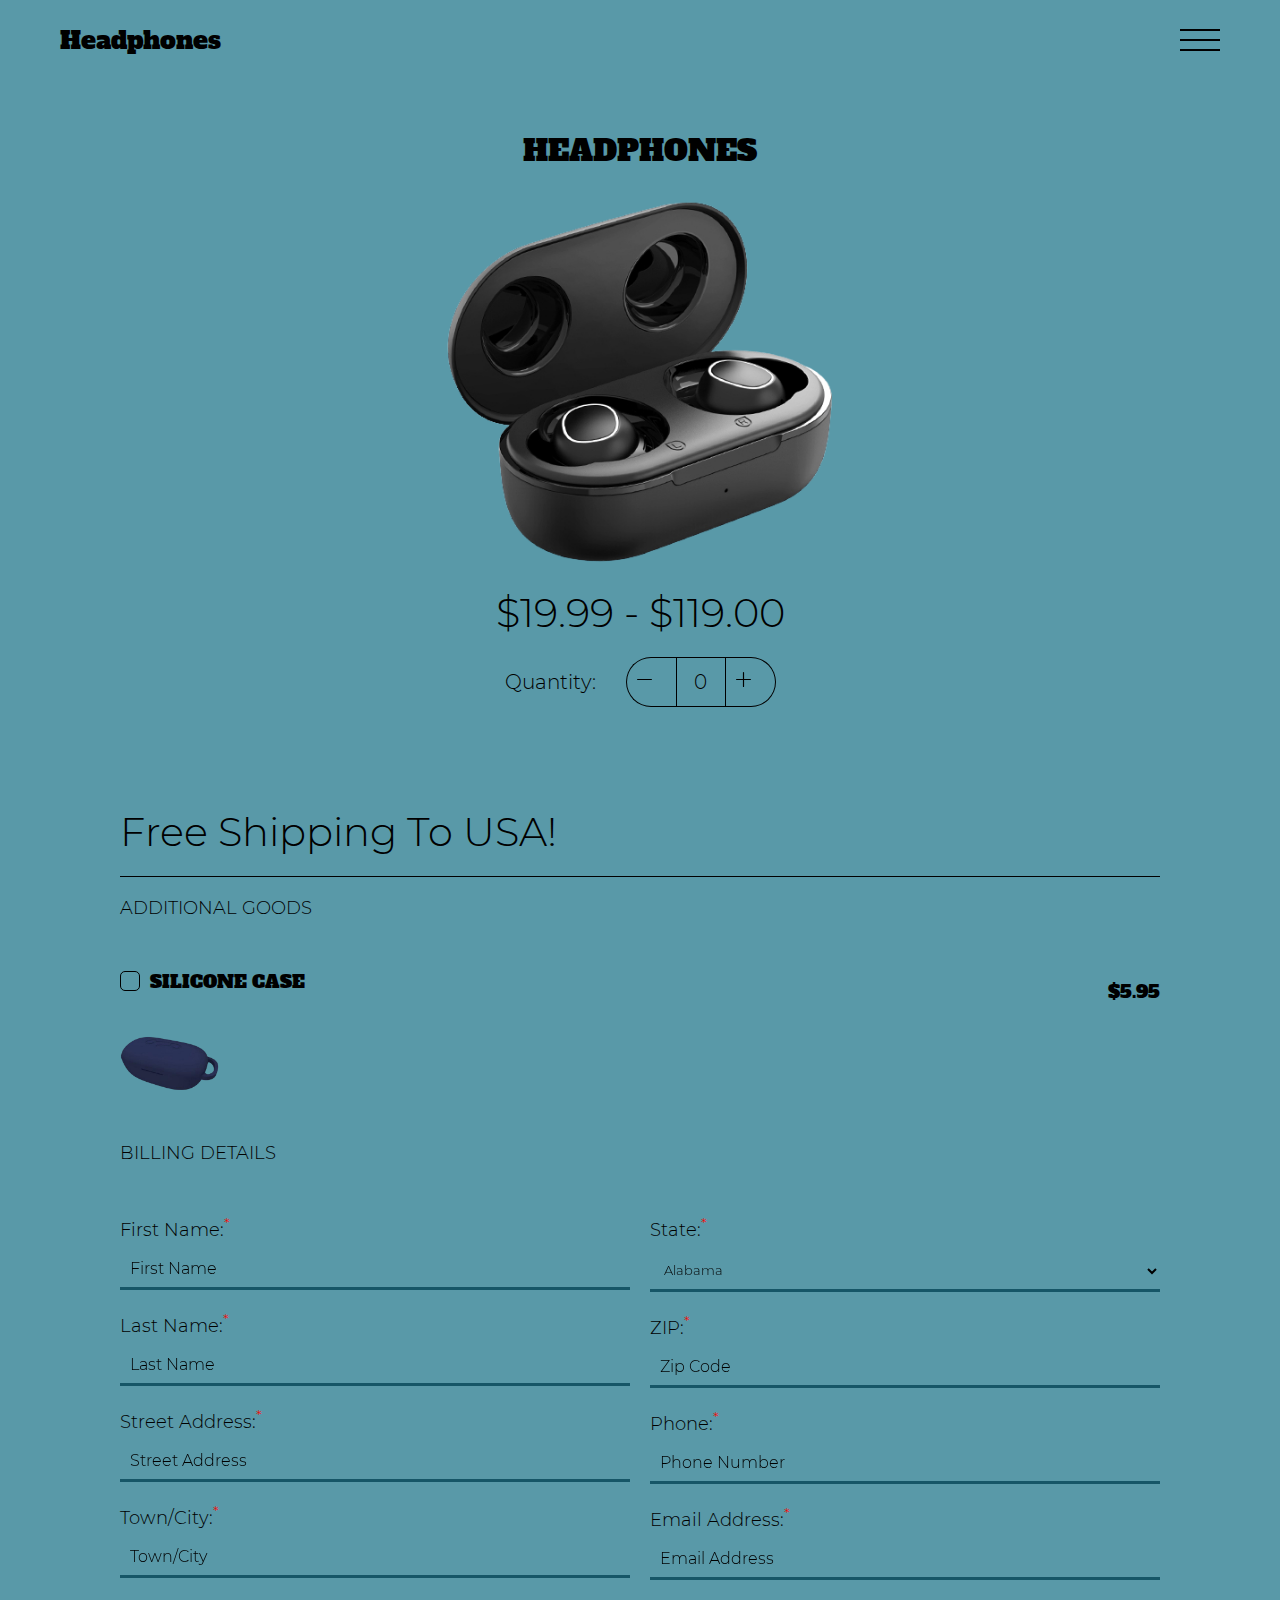
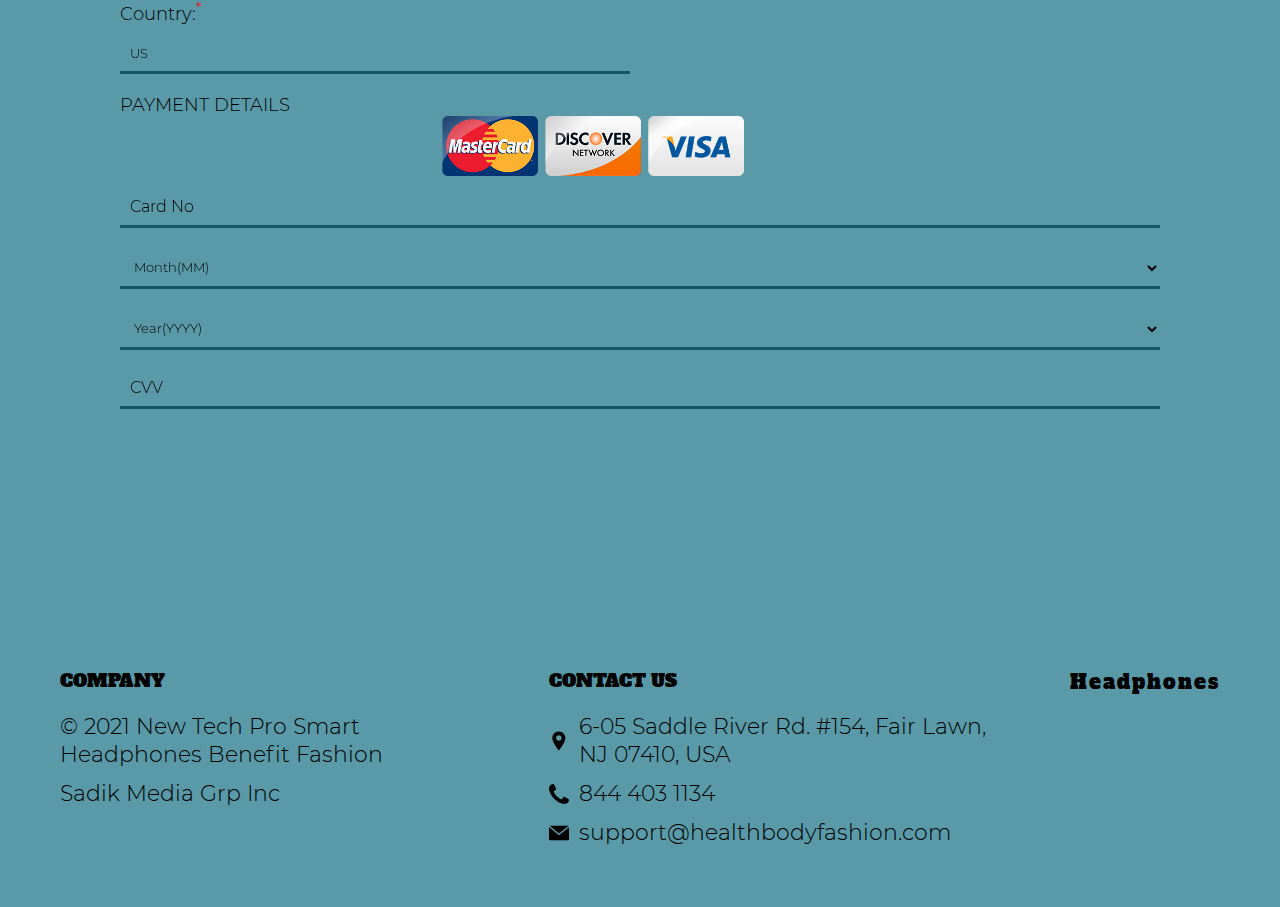
==== buy.html @ 5566f864 "+" ====
<!DOCTYPE html>
<html lang="en">
  <head>
    <meta charset="UTF-8" />
    <meta http-equiv="X-UA-Compatible" content="IE=edge" />
    <meta name="viewport" content="width=device-width, initial-scale=1.0" />
    <link rel="stylesheet" href="./css/style.css" />
    <title>Headphones</title>
  </head>

  <body>
    <div class="popup__overlay js_popup__overlay">
      <div class="popup">
        <div class="popup-content js_popup-content" data-id="terms">
          <div class="popup-content__top">
            <h1 class="sub-title">Terms & Conditions</h1>
            <button
              class="popup-content__btn js_popup-content-btn"
              data-btn="terms"
            >
              <span></span>
            </button>
          </div>
          <p class="text mb-0">
            <span class="bold">Shipping Prices</span>
          </p>
          <p class="text terms__text-sm-mb">
            <span class="bold">Silicone case</span>
            - $5.95
          </p>
          <p class="text mb-0">
            <span class="bold">Product Prices</span>
          </p>
          <p class="text mb-0">
            <span class="bold">1x New Headphones Fashion</span> - $19.99
      
          </p>
          <p class="text mb-0">
            <span class="bold">2x New Headphones Fashion</span> - $24.99
      
          </p>
          <p class="text mb-0">
            <span class="bold">3x New Headphones Fashion</span> - $35.32
      
          </p>
          <p class="text mb-0">
            <span class="bold">4x New Headphones Fashion</span> - $39.99
      
          </p>
          <p class="text mb-0">
            <span class="bold">5x New Headphones Fashion</span> - $43.98
      
          </p>
          <p class="text mb-0">
            <span class="bold">6x New Headphones Fashion</span> - $49.95
      
          </p>
          <p class="text mb-0">
            <span class="bold">7x New Headphones Fashion</span> - $69.99
      
          </p>
          <p class="text mb-0">
            <span class="bold">8x New Headphones Fashion</span> - $79.99
      
          </p>
          <p class="text mb-0">
            <span class="bold">9x New Headphones Fashion</span> - $84.41
      
          </p>
          <p class="text mb-0">
            <span class="bold">10x New Headphones Fashion</span> - $89.99
      
          </p>
          <p class="text mb-0">
            <span class="bold">11x New Headphones Fashion</span> - $109.00
        
          </p>
          <p class="text terms__text-sm-mb">
            <span class="bold">12x New Headphones Fashion</span> - $119.00
        
          </p>

          <p class="text terms__text--mb">
            You will see a charge from newtechprosmartwatchfa on your bank
            statement. Our Customer Service department reserves the right to
            offer promo codes for varied price points.
          </p>
          <p class="policy__subtitle">Member User Agreement</p>
          <p class="text">
            By placing an order through this website, you agree to the terms and
            conditions set for the below. Please read through these terms
            carefully before placing your order and print a copy for future
            reference. Please also read our Privacy Policy regarding personal
            information provided by you, which is incorporated herein by
            reference.
          </p>
          <p class="text">
            This website is operated by New Headphones Fashion. Throughout the
            site, the terms “we”, “us” and “our” refer to New Headphones
            Fashion. Beyond Perfect Pair Active Pro Health Tech offers this
            website, including all information, tools and services available
            from this site to you, the user, conditioned upon your acceptance of
            all terms, conditions, policies and notices stated here.
          </p>
          <p class="policy__subtitle">General Conditions</p>
          <p class="text">
            We reserve the right to refuse service to anyone for any reason at
            any time.<br />

            You understand that your content (not including credit card
            information), may be transferred unencrypted and involve (a)
            transmissions over various networks; and (b) changes to conform and
            adapt to technical requirements of connecting networks or devices.
            Credit card information is always encrypted during transfer over
            networks.
            <br />

            You agree not to reproduce, duplicate, copy, sell, resell or exploit
            any portion of the Service, use of the Service, or access to the
            Service or any contact on the website through which the service is
            provided, without express written permission by us.
            <br />

            The headings used in this agreement are included for convenience
            only and will not limit or otherwise affect these Terms.
          </p>
          <p class="policy__subtitle">
            Accuracy, Completeness and Timeliness of Information
          </p>
          <p class="text">
            We are not responsible if information made available on this site is
            not accurate, complete or current. The material on this site is
            provided for general information only and should not be relied upon
            or used as the sole basis for making decisions without consulting
            primary, more accurate, more complete or more timely sources of
            information. Any reliance on the material on this site is at your
            own risk.
            <br />

            This site may contain certain historical information. Historical
            information, necessarily, is not current and is provided for your
            reference only. We reserve the right to modify the contents of this
            site at any time, but we have no obligation to update any
            information on our site. You agree that it is your responsibility to
            monitor changes to our site.
          </p>
          <p class="policy__subtitle">
            Modifications to the Service and Prices
          </p>
          <p class="text">
            Prices for our products are subject to change without notice.<br />
            We reserve the right at any time to modify or discontinue the
            Service (or any part or content thereof) without notice at any
            time.<br />
            We shall not be liable to you or to any third-party for any
            modification, price change, suspension or discontinuance of the
            Service.
          </p>
          <p class="policy__subtitle">Products or Services (If Applicable)</p>
          <p class="text">
            Certain products or services may be available exclusively online
            through the website. These products or services may have limited
            quantities and are subject to return or exchange only according to
            our Return Policy.<br />
            We have made every effort to display as accurately as possible the
            colors and images of our products that appear at the store. We
            cannot guarantee that your computer monitor’s display of any color
            will be accurate.<br />
            We reserve the right, but are not obligated, to limit the sales of
            our products or Services to any person, geographic region or
            jurisdiction. We may exercise this right on a case-by-case basis. We
            reserve the right to limit the quantities of any products or
            services that we offer. All descriptions of products or product
            pricing are subject to change at anytime without notice, at the sole
            discretion of us. We reserve the right to discontinue any product at
            any time. Any offer for any product or service made on this site is
            void where prohibited.<br />
            We do not warrant that the quality of any products, services,
            information, or other material purchased or obtained by you will
            meet your expectations, or that any errors in the Service will be
            corrected.
          </p>
          <p class="policy__subtitle">Shipping Terms</p>
          <p class="text">
            Orders are generally shipped within 2 business days (Monday through
            Friday) using USPS standard mail service. Shipping time is estimated
            to be 3-5 business days. Please be advised that shipments are not
            sent on Saturdays, Sundays, or any Holidays. New Headphones Fashion
            does not guarantee specific arrival dates or times.
          </p>
          <p class="policy__subtitle">Credit Card Descriptor</p>
          <p class="text">
            By ordering Products from us, You authorize us to charge your credit
            card accordingly. Please be aware that the descriptor (or subject
            line) that appears on your credit card statement will appear as
            <i>newtechprosmartwatchfa</i>. If You have any questions about the
            descriptor on Your credit card statement, please contact our
            customer service department.
          </p>
          <p class="policy__subtitle">Return Policy</p>
          <p class="text">
            In order to obtain your refund, contact customer service by phone
            and obtain an RMA (Return Merchandise Authorization) number to place
            on your package. Write this number on the outside of the shipping
            package, and send the product back to our fulfillment center at the
            address listed below, within thirty (30) days of the date you
            originally ordered the product. In order for your refund to be
            processed the product must arrive at our fulfillment facility within
            thirty (30) days of the original purchase date. You pay for return
            shipping. This fee will be taken out of the refund issued. Once our
            fulfillment center has received the package and relayed the correct
            information to us, you will be issued a refund. Your refund will be
            credited back to your bank account, and may take up to 3-5 business
            days to show in your statement, depending on the speed of the
            processing bank.
          </p>
          <p class="policy__subtitle">Return Address</p>
          <p class="text">3071 Nw 107th Ave, Doral, FL, 33172 USA</p>
          <p class="policy__subtitle">Refund Policy</p>
          <p class="text">
            We refund all cases of fraud and unauthorized transactions included
            shipping and handling charges. Call 844 403 1134 to obtain a refund.
            Additional refunds are issued at the discretion of the company.
            Customers are restricted to receiving a single refund per product
            ordered. Repetitive refunds are not permitted unless the product, as
            delivered to you, is defective. We reserve the right to refuse a
            refund to any customer who repeatedly requests refunds or who, in
            our judgment, requests refunds in bad faith. In order to process
            your refund, you must supply us with your name and delivery address.
            If you provide us with insufficient or incorrect information your
            refund will be delayed. Once a refund has been approved please allow
            for up to 10 days for the refund to be applied. Depending on the
            bank that issues the credit card, your refund can take up to ten
            (10) days to appear on your credit card statement. If you have any
            questions about whether a refund has been issued by us, please call
            Our customer service department. Shipping and handling costs are not
            refundable.
          </p>
          <p class="policy__subtitle">
            Accuracy of Billing and Account Information
          </p>
          <p class="text">
            We reserve the right to refuse any order you place with us. We may,
            in our sole discretion, limit or cancel quantities purchased per
            person, per household or per order. These restrictions may include
            orders placed by or under the same customer account, the same credit
            card, and/or orders that use the same billing and/or shipping
            address. In the event that we make a change to or cancel an order,
            we may attempt to notify you by contacting the e-mail and/or billing
            address/phone number provided at the time the order was made. We
            reserve the right to limit or prohibit orders that, in our sole
            judgment, appear to be placed by dealers, resellers or distributors.
          </p>
          <p class="text">
            You agree to provide current, complete and accurate purchase and
            account information for all purchases made at our store. You agree
            to promptly update your account and other information, including
            your email address and credit card numbers and expiration dates, so
            that we can complete your transactions and contact you as needed.
          </p>
          <p class="text">For more detail, please review our Returns Policy.</p>
          <p class="policy__subtitle">Optional Tools</p>
          <p class="text">
            We may provide you with access to third-party tools over which we
            neither monitor nor have any control nor input.<br />
            You acknowledge and agree that we provide access to such tools ”as
            is” and “as available” without any warranties, representations or
            conditions of any kind and without any endorsement. We shall have no
            liability whatsoever arising from or relating to your use of
            optional third-party tools.<br />
            Any use by you of optional tools offered through the site is
            entirely at your own risk and discretion and you should ensure that
            you are familiar with and approve of the terms on which tools are
            provided by the relevant third-party provider(s).<br />
            We may also, in the future, offer new services and/or features
            through the website (including, the release of new tools and
            resources). Such new features and/or services shall also be subject
            to these Terms of Service.
          </p>
          <p class="policy__subtitle">Third-party Links</p>
          <p class="text">
            Certain content, products and services available via our Service may
            include materials from third-parties.<br />
            Third-party links on this site may direct you to third-party
            websites that are not affiliated with us. We are not responsible for
            examining or evaluating the content or accuracy and we do not
            warrant and will not have any liability or responsibility for any
            third-party materials or websites, or for any other materials,
            products, or services of third-parties.<br />
            We are not liable for any harm or damages related to the purchase or
            use of goods, services, resources, content, or any other
            transactions made in connection with any third-party websites.
            Please review carefully the third-party’s policies and practices and
            make sure you understand them before you engage in any transaction.
            Complaints, claims, concerns, or questions regarding third-party
            products should be directed to the third-party.
          </p>
          <p class="policy__subtitle">
            User Comments, Feedback and Other Submissions
          </p>
          <p class="text">
            If, at our request, you send certain specific submissions (for
            example contest entries) or without a request from us you send
            creative ideas, suggestions, proposals, plans, or other materials,
            whether online, by email, by postal mail, or otherwise
            (collectively, ‘comments’), you agree that we may, at any time,
            without restriction, edit, copy, publish, distribute, translate and
            otherwise use in any medium any comments that you forward to us. We
            are and shall be under no obligation (1) to maintain any comments in
            confidence; (2) to pay compensation for any comments; or (3) to
            respond to any comments.<br />
            We may, but have no obligation to, monitor, edit or remove content
            that we determine in our sole discretion are unlawful, offensive,
            threatening, libelous, defamatory, pornographic, obscene or
            otherwise objectionable or violates any party’s intellectual
            property or these Terms of Service.<br />
            You agree that your comments will not violate any right of any
            third-party, including copyright, trademark, privacy, personality or
            other personal or proprietary right. You further agree that your
            comments will not contain libelous or otherwise unlawful, abusive or
            obscene material, or contain any computer virus or other malware
            that could in any way affect the operation of the Service or any
            related website. You may not use a false e-mail address, pretend to
            be someone other than yourself, or otherwise mislead us or
            third-parties as to the origin of any comments. You are solely
            responsible for any comments you make and their accuracy. We take no
            responsibility and assume no liability for any comments posted by
            you or any third-party.
          </p>
          <p class="policy__subtitle">Personal Information</p>
          <p class="text">
            Your submission of personal information through the store is
            governed by our Privacy Policy. View our
            <a class="policy__link" href="./policy.html">Privacy Policy</a>.
          </p>
          <p class="policy__subtitle">Errors, Inaccuracies and Omissions</p>
          <p class="text">
            Occasionally there may be information on our site or in the Service
            that contains typographical errors, inaccuracies or omissions that
            may relate to product descriptions, pricing, promotions, offers,
            product shipping charges, transit times and availability. We reserve
            the right to correct any errors, inaccuracies or omissions, and to
            change or update information or cancel orders if any information in
            the Service or on any related website is inaccurate at any time
            without prior notice (including after you have submitted your
            order).<br />
            We undertake no obligation to update, amend or clarify information
            in the Service or on any related website, including without
            limitation, pricing information, except as required by law. No
            specified update or refresh date applied in the Service or on any
            related website, should be taken to indicate that all information in
            the Service or on any related website has been modified or updated.
          </p>
          <p class="policy__subtitle">Prohibited Uses</p>
          <p class="text">
            In addition to other prohibitions as set forth in the Terms of
            Service, you are prohibited from using the site or its content: (a)
            for any unlawful purpose; (b) to solicit others to perform or
            participate in any unlawful acts; (c) to violate any international,
            federal, provincial or state regulations, rules, laws, or local
            ordinances; (d) to infringe upon or violate our intellectual
            property rights or the intellectual property rights of others; (e)
            to harass, abuse, insult, harm, defame, slander, disparage,
            intimidate, or discriminate based on gender, sexual orientation,
            religion, ethnicity, race, age, national origin, or disability; (f)
            to submit false or misleading information; (g) to upload or transmit
            viruses or any other type of malicious code that will or may be used
            in any way that will affect the functionality or operation of the
            Service or of any related website, other websites, or the Internet;
            (h) to collect or track the personal information of others; (i) to
            spam, phish, pharm, pretext, spider, crawl, or scrape; (j) for any
            obscene or immoral purpose; or (k) to interfere with or circumvent
            the security features of the Service or any related website, other
            websites, or the Internet. We reserve the right to terminate your
            use of the Service or any related website for violating any of the
            prohibited uses.
          </p>
          <p class="policy__subtitle">
            Disclaimer of Warranties; Limitation of Liability
          </p>
          <p class="text">
            We do not guarantee, represent or warrant that your use of our
            service will be uninterrupted, timely, secure or error-free.<br />
            We do not warrant that the results that may be obtained from the use
            of the service will be accurate or reliable.<br />
            You agree that from time to time we may remove the service for
            indefinite periods of time or cancel the service at any time,
            without notice to you.<br />
            You expressly agree that your use of, or inability to use, the
            service is at your sole risk. The service and all products and
            services delivered to you through the service are (except as
            expressly stated by us) provided ‘as is’ and ‘as available’ for your
            use, without any representation, warranties or conditions of any
            kind, either express or implied, including all implied warranties or
            conditions of merchantability, merchantable quality, fitness for a
            particular purpose, durability, title, and non-infringement.<br />
            In no case shall New Headphones Fashion, our directors, officers,
            employees, affiliates, agents, contractors, interns, suppliers,
            service providers or licensors be liable for any injury, loss,
            claim, or any direct, indirect, incidental, punitive, special, or
            consequential damages of any kind, including, without limitation
            lost profits, lost revenue, lost savings, loss of data, replacement
            costs, or any similar damages, whether based in contract, tort
            (including negligence), strict liability or otherwise, arising from
            your use of any of the service or any products procured using the
            service, or for any other claim related in any way to your use of
            the service or any product, including, but not limited to, any
            errors or omissions in any content, or any loss or damage of any
            kind incurred as a result of the use of the service or any content
            (or product) posted, transmitted, or otherwise made available via
            the service, even if advised of their possibility. Because some
            states or jurisdictions do not allow the exclusion or the limitation
            of liability for consequential or incidental damages, in such states
            or jurisdictions, our liability shall be limited to the maximum
            extent permitted by law.
          </p>
          <p class="policy__subtitle">Indemnification</p>
          <p class="text">
            You agree to indemnify, defend and hold harmless New Headphones
            Fashion and our parent, subsidiaries, affiliates, partners,
            officers, directors, agents, contractors, licensors, service
            providers, subcontractors, suppliers, interns and employees,
            harmless from any claim or demand, including reasonable attorneys’
            fees, made by any third-party due to or arising out of your breach
            of these Terms of Service or the documents they incorporate by
            reference, or your violation of any law or the rights of a
            third-party.
          </p>
          <p class="policy__subtitle">Severability</p>
          <p class="text">
            In the event that any provision of these Terms of Service is
            determined to be unlawful, void or unenforceable, such provision
            shall nonetheless be enforceable to the fullest extent permitted by
            applicable law, and the unenforceable portion shall be deemed to be
            severed from these Terms of Service, such determination shall not
            affect the validity and enforceability of any other remaining
            provisions.
          </p>
          <p class="policy__subtitle">Termination</p>
          <p class="text">
            The obligations and liabilities of the parties incurred prior to the
            termination date shall survive the termination of this agreement for
            all purposes.<br />
            These Terms of Service are effective unless and until terminated by
            either you or us. You may terminate these Terms of Service at any
            time by notifying us that you no longer wish to use our Services, or
            when you cease using our site.<br />
            If in our sole judgment you fail, or we suspect that you have
            failed, to comply with any term or provision of these Terms of
            Service, we also may terminate this agreement at any time without
            notice and you will remain liable for all amounts due up to and
            including the date of termination; and/or accordingly may deny you
            access to our Services (or any part thereof).
          </p>
          <p class="policy__subtitle">Entire Agreement</p>
          <p class="text">
            The failure of us to exercise or enforce any right or provision of
            these Terms of Service shall not constitute a waiver of such right
            or provision.<br />
            These Terms of Service and any policies or operating rules posted by
            us on this site or in respect to The Service constitutes the entire
            agreement and understanding between you and us and govern your use
            of the Service, superseding any prior or contemporaneous agreements,
            communications and proposals, whether oral or written, between you
            and us (including, but not limited to, any prior versions of the
            Terms of Service).<br />
            Any ambiguities in the interpretation of these Terms of Service
            shall not be construed against the drafting party.
          </p>
          <p class="policy__subtitle">Governing Law</p>
          <p class="text">
            These Terms of Service and any separate agreements whereby we
            provide you Services shall be governed by and construed in
            accordance with the laws of WV.
          </p>
          <p class="policy__subtitle">Changes to Terms of Service</p>
          <p class="text">
            You can review the most current version of the Terms of Service at
            any time at this page.<br />
            We reserve the right, at our sole discretion, to update, change or
            replace any part of these Terms of Service by posting updates and
            changes to our website. It is your responsibility to check our
            website periodically for changes. Your continued use of or access to
            our website or the Service following the posting of any changes to
            these Terms of Service constitutes acceptance of those changes.
          </p>
          <p class="policy__subtitle">Contact Information</p>
          <p class="text">
            Questions about the Terms of Service should be sent to us at
            <a
              target="_blank"
              class="policy__link"
              href="mailto:support@newcreamfashion.com"
              >support@newcreamfashion.com
            </a>
          </p>
        </div>
        <div class="popup-content js_popup-content" data-id="policy">
          <div class="popup-content__top">
            <h1 class="sub-title">Privacy policy</h1>
            <button
              class="popup-content__btn js_popup-content-btn"
              data-btn="policy"
            >
              <span></span>
            </button>
          </div>
          <p class="text">
            Thank you for visiting our Web site. This offer if only available to
            U.S. residents. Your personal data will be processed by us in the
            U.S.
          </p>
          <h2 class="policy__subtitle">
            Information Collection and Use of Collected Information
          </h2>
          <p class="policy__subtitle">Website Visitors</p>
          <p class="text">
            We may collect certain non-personally identifiable information when
            you visit many of our Web pages, such as the type of browser you are
            using (e.g., Netscape, Internet Explorer), the type of operating
            system you are using, (e.g., Windows 2000, XP, VISTA or Mac OS), and
            the domain name of your Internet service provider (e.g., America
            Online, Earthlink).
          </p>
          <p class="policy__subtitle">Website Customers</p>
          <p class="text">
            In order to purchase products or services from us, we require that
            you provide us with certain personally identifiable information. The
            types of personally identifiable information that may be collected
            at this site include: name, address, e-mail address, telephone
            number, mobile phone number and MSISDN (mobile station integrated
            services digital network number), credit card and billing
            information (but never release this information), download history,
            customer generated content and/or information about your interests
            in and use of various products, programs, and services.
          </p>
          <p class="policy__subtitle">SMS Messages</p>
          <p class="text">
            Our Services feature the distribution of content to your cellular
            phone, and by registering with us, you agree to receive SMS messages
            to your phone, including messages regarding Services you request,
            account status updates, and occasional SMS newsletters. You will
            also have the opportunity to opt-in and receive surveys and
            promotional content by our affiliates. You may opt out of our SMS
            newsletter by sending an email or by responding to the SMS
            newsletter indicating that you would like to unsubscribe.
          </p>
          <p class="text">
            In addition, we may disclose personally identifiable information
            collected about you at this site in the following instances:
          </p>
          <p class="text">
            Legal Action: We may disclose information about our users, including
            personally identifiable information, when requested by governmental
            or quasi-governmental authorities conducting an investigation,
            hearing or the like, to verify or enforce compliance with the
            policies governing our Web Site and applicable laws, or to protect
            against misuse or unauthorized use of our Web Site. We also may
            disclose user information whenever we believe disclosure is
            necessary to limit our legal liability; to protect or defend our
            rights or property; or protect the safety, rights, or property of
            our users.
          </p>
          <p class="policy__subtitle">Your Choices</p>
          <p class="text">
            As noted above, we may use the personally identifiable information
            we collect from you online to provide you with opportunities to
            offer you products and services that may be of interest to you. If
            you would like to opt out of future promotional materials from us,
            you may indicate this preference by following the unsubscribe
            instructions at the end of such e-mail communications. You may not
            opt out of service-related notifications.
          </p>
          <p class="policy__subtitle">Cookies</p>
          <p class="text">
            To enhance your experience with our site, we may use "cookies" on
            our Web Site. Cookies are alphanumeric identifiers that we transfer
            to your computer's hard drive through your Web browser to enable our
            systems to recognize your browser and to provide features. Cookies,
            by themselves, do not tell us your e-mail address or other
            personally identifiable information unless you choose to provide
            this information to us by, for example, registering at our Web Site.
            However, once you have become a Customer and furnish the site with
            personally identifiable information, this information may be linked
            to the data stored in the cookie.
          </p>
          <p class="text">
            We use cookies to understand site usage and to improve the content
            and offerings on our site. For example, we may use cookies to
            personalize your experience at our Web pages (e.g., to recognize you
            when you return to our site). You may adjust your browser to reject
            cookies from us or from any other Web Site. Please consult the
            "Help" section of your browser for more information. However,
            certain areas of our site can be accessed only in conjunction with
            cookies or similar devices and you should be aware that disabling
            cookies or similar devices might prevent you from accessing some of
            our content.
          </p>
          <p class="policy__subtitle">Data Security</p>
          <p class="text">
            We have put in place certain physical, electronic, and managerial
            procedures to help prevent unauthorized access and maintain data
            security. Payments are processed using secure 256-bit SSL
            Encryption. We will not share, trade or sell credit card information
            or personal information to any third party providers. However, due
            to the open nature of Internet communications, we cannot guarantee
            that communications between you and our organization will be free
            from unauthorized access by third parties. Visitors of the Website
            and Customers use the site at their own risk.
          </p>
          <p class="policy__subtitle">Changes to This Privacy Policy</p>
          <p class="text">
            We may, from time to time, update this privacy notice and such
            changes shall be effectively immediately and without further notice
            to you.
          </p>
          <p class="policy__subtitle">Questions/Concerns?</p>
          <p class="text">
            If you have any questions, comments, or concerns regarding our
            privacy policy, please contact us at:<br />
            Email:
            <a
              target="_blank"
              class="policy__link"
              href="mailto:support@healthbodyfashion.com"
              >support@healthbodyfashion.com
            </a>
            <br />
            Phone:
            <a class="policy__link" href="tel:844 403 1134">844 403 1134</a>
          </p>
        </div>
      </div>
    </div>
    <div class="main-wrapper">
      <div class="header__wrapper buy__header-wrapper">
        <header class="header">
          <a href="./index.html" class="logo">Headphones</a>
          <button class="menu__btn js_menu__btn">
            <span></span>
          </button>
          <div class="menu js_menu">
            <nav class="nav">
              <ul class="nav__list">
                <li class="nav__item">
                  <a href="./index.html" class="nav__link">Home</a>
                </li>
                <li class="nav__item">
                  <a href="./contact.html" class="nav__link">Contact us</a>
                </li>
                <li class="nav__item">
                  <button
                    class="nav__link nav__btn js_nav-btn"
                    data-btn-id="terms"
                  >
                    Terms & Conditions
                  </button>
                </li>
                <li class="nav__item">
                  <button
                    class="nav__link nav__btn js_nav-btn"
                    data-btn-id="policy"
                  >
                    Privacy Policy
                  </button>
                </li>
              </ul>
            </nav>
          </div>
        </header>
      </div>
      <div class="bg buy__wrapper">
        <div class="container">
          <section class="buy">
            <h1 class="sub-title">Headphones</h1>
            <div class="buy__flex">
              <img src="./img/img1.png" class="buy__img" />
              <div class="buy__text-block">
                <h2 class="buy__title">
                  <span style="display: inline-block" class="js_price"
                    >$19.99 - $119.00</span
                  >
                  <span
                    style="margin-bottom: 0"
                    class="buy__title buy__title--cross js_original"
                  ></span>
                </h2>
                <h2 class="buy__title buy__title-accent js_save"></h2>
                <div id="quantity" class="quantity">
                  <label class="quantity_label"
                    >Quantity:
                    <div class="quantity_label-box">
                      <div
                        class="
                          quantity_label-btn quantity_label-prev
                          js_quantity_prev
                        "
                      >
                        <svg
                          xmlns="http://www.w3.org/2000/svg"
                          xmlns:xlink="http://www.w3.org/1999/xlink"
                          x="0px"
                          y="0px"
                          viewBox="0 0 512 512"
                          style="enable-background: new 0 0 512 512"
                          xml:space="preserve"
                        >
                          <g>
                            <g>
                              <path
                                d="M492,236H20c-11.046,0-20,8.954-20,20c0,11.046,8.954,20,20,20h472c11.046,0,20-8.954,20-20S503.046,236,492,236z"
                              />
                            </g>
                          </g>
                        </svg>
                      </div>
                      <input
                        type="number"
                        min="0"
                        size="3"
                        maxlength="3"
                        class="quantity__input js_quantity"
                        value="0"
                        data-line-id="1"
                        max="10"
                      />
                      <div
                        class="
                          quantity_label-btn quantity_label-next
                          js_quantity_next
                        "
                      >
                        <svg
                          xmlns="http://www.w3.org/2000/svg"
                          xmlns:xlink="http://www.w3.org/1999/xlink"
                          x="0px"
                          y="0px"
                          viewBox="0 0 512 512"
                          style="enable-background: new 0 0 512 512"
                          xml:space="preserve"
                        >
                          <g>
                            <g>
                              <path
                                d="M492,236H276V20c0-11.046-8.954-20-20-20c-11.046,0-20,8.954-20,20v216H20c-11.046,0-20,8.954-20,20s8.954,20,20,20h216
			                                    v216c0,11.046,8.954,20,20,20s20-8.954,20-20V276h216c11.046,0,20-8.954,20-20C512,244.954,503.046,236,492,236z"
                              />
                            </g>
                          </g>
                        </svg>
                      </div>
                    </div>
                  </label>
                </div>
                <p class="error-message js_error-message">
                  Buy More and Save! Limited to 12 Only
                </p>
              </div>
            </div>
            <div class="main-form__wrapper">
              <div class="form__wrapper">
                <div class="form">
                  <h3 class="form__title">Free Shipping To USA!</h3>

                  <div>
                    <h3 class="form__subtitle">Additional goods</h3>
                    
                    <div class="case-block">
                      <div class="checkbox__label-wrap">
                        <div>
                          <input class="checkbox js_additional" type="checkbox" id="additional__checkbox" />
                          <label class="checkbox__label" for="additional__checkbox"><span class="bold">Silicone case</span></label>
                        </div>
                        <div class="label-block">
                          <span class="bold">$5.95</span>
                        </div>
                      </div>
                      <img src="./img/case.png" alt="silicone case" class="silicone_case_img" />
                    </div>


                  </div>
                </div>
              </div>

              <form class="order-form" id="order_form">
                <h3 class="form__subtitle">Billing Details</h3>
                <div class="fl-form">
                  <div class="form_group-flex">
                    <div class="form-group_block">
                      <div class="form-group">
                        <label>
                          <span>First Name:<sup>*</sup></span>
                          <input
                            type="text"
                            class="form-control"
                            name="firstName"
                            placeholder="First Name"
                            value=""
                          />
                        </label>
                      </div>

                      <div class="form-group">
                        <label>
                          <span>Last Name:<sup>*</sup></span>
                          <input
                            type="text"
                            class="form-control"
                            name="lastName"
                            placeholder="Last Name"
                            value=""
                          />
                        </label>
                      </div>

                      <div class="form-group">
                        <label
                          ><span>Street Address:<sup>*</sup></span>
                          <input
                            type="text"
                            class="form-control"
                            name="shippingAddress1"
                            placeholder="Street Address"
                            value=""
                          />
                        </label>
                      </div>
                      <div class="form-group">
                        <label
                          ><span>Town/City:<sup>*</sup></span>
                          <input
                            type="text"
                            class="form-control"
                            name="shippingCity"
                            placeholder="Town/City"
                            value=""
                          />
                        </label>
                      </div>
                      <div class="form-group">
                        <label
                          ><span>Country:<sup>*</sup></span>
                          <input
                            type="text"
                            class="form-control"
                            name="shippingCountry"
                            placeholder="Country"
                            value="US"
                            readonly
                          />
                        </label>
                      </div>
                    </div>
                    <div class="form-group_block">
                      <div class="form-group">
                        <label
                          ><span>State:<sup>*</sup></span></label
                        >

                        <select
                          name="shippingState"
                          id="shipping_state"
                          class="form-control"
                          autocomplete="address-level1"
                          data-placeholder="State / Province"
                          data-input-classes=""
                          placeholder="State / Province"
                          tabindex="-1"
                          aria-hidden="true"
                        >
                          <option value="AL">Alabama</option>
                          <option value="AK">Alaska</option>
                          <option value="AZ">Arizona</option>
                          <option value="AR">Arkansas</option>
                          <option value="CA">California</option>
                          <option value="CO">Colorado</option>
                          <option value="CT">Connecticut</option>
                          <option value="DE">Delaware</option>
                          <option value="DC">District Of Columbia</option>
                          <option value="FL">Florida</option>
                          <option value="GA">Georgia</option>
                          <option value="HI">Hawaii</option>
                          <option value="ID">Idaho</option>
                          <option value="IL">Illinois</option>
                          <option value="IN">Indiana</option>
                          <option value="IA">Iowa</option>
                          <option value="KS">Kansas</option>
                          <option value="KY">Kentucky</option>
                          <option value="LA">Louisiana</option>
                          <option value="ME">Maine</option>
                          <option value="MD">Maryland</option>
                          <option value="MA">Massachusetts</option>
                          <option value="MI">Michigan</option>
                          <option value="MN">Minnesota</option>
                          <option value="MS">Mississippi</option>
                          <option value="MO">Missouri</option>
                          <option value="MT">Montana</option>
                          <option value="NE">Nebraska</option>
                          <option value="NV">Nevada</option>
                          <option value="NH">New Hampshire</option>
                          <option value="NJ">New Jersey</option>
                          <option value="NM">New Mexico</option>
                          <option value="NY">New York</option>
                          <option value="NC">North Carolina</option>
                          <option value="ND">North Dakota</option>
                          <option value="OH">Ohio</option>
                          <option value="OK">Oklahoma</option>
                          <option value="OR">Oregon</option>
                          <option value="PA">Pennsylvania</option>
                          <option value="RI">Rhode Island</option>
                          <option value="SC">South Carolina</option>
                          <option value="SD">South Dakota</option>
                          <option value="TN">Tennessee</option>
                          <option value="TX">Texas</option>
                          <option value="UT">Utah</option>
                          <option value="VT">Vermont</option>
                          <option value="VA">Virginia</option>
                          <option value="WA">Washington</option>
                          <option value="WV">West Virginia</option>
                          <option value="WI">Wisconsin</option>
                          <option value="WY">Wyoming</option>
                        </select>
                      </div>
                      <div class="form-group">
                        <label
                          ><span>ZIP:<sup>*</sup></span>
                          <input
                            type="text"
                            class="form-control"
                            name="shippingZip"
                            placeholder="Zip Code"
                            maxlength="5"
                            onkeyup="javascript:this.value=this.value.replace(/[^0-9]/g,'');"
                            value=""
                          />
                        </label>
                      </div>
                      <div class="form-group">
                        <label
                          ><span>Phone:<sup>*</sup></span>
                          <input
                            type="tel"
                            class="form-control"
                            name="phone"
                            placeholder="Phone Number"
                            data-min-length="10"
                            data-max-length="15"
                            onkeyup="javascript:this.value=this.value.replace(/[^0-9]/g,'');"
                            maxlength="10"
                            value=""
                          />
                        </label>
                      </div>
                      <div class="form-group">
                        <label
                          ><span>Email Address:<sup>*</sup></span>
                          <input
                            type="email"
                            class="form-control"
                            name="email"
                            placeholder="Email Address"
                            value=""
                          />
                        </label>
                      </div>
                    </div>
                  </div>
                  <div class="payment">
                    <div class="payment-header">
                      <label>
                        <span for="radio1"></span>
                        <span class="form__subtitle">Payment Details</span>
                      </label>
                      <div class="img">
                        <img src="./img/mastercard.png" />
                        <img src="./img/discover.png" />
                        <img src="./img/visa.png" />
                      </div>
                    </div>
                    <div class="payment-form">
                      <div class="form-group_block">
                        <div class="form-group">
                          <input
                            type="tel"
                            class="form-control"
                            name="cc_no"
                            maxlength="16"
                            onkeyup="javascript:this.value=this.value.replace(/[^0-9]/g,'');"
                            value=""
                            placeholder="Card No"
                          />
                        </div>

                        <div class="form-group">
                          <select
                            class="form-control"
                            name="cc_month"
                            maxlength="2"
                            placeholder="Month(MM)"
                          >
                            <option value="" selected="selected">
                              Month(MM)
                            </option>
                            <option value="1">01</option>
                            <option value="2">02</option>
                            <option value="3">03</option>
                            <option value="4">04</option>
                            <option value="5">05</option>
                            <option value="6">06</option>
                            <option value="7">07</option>
                            <option value="8">08</option>
                            <option value="9">09</option>
                            <option value="10">10</option>
                            <option value="11">11</option>
                            <option value="12">12</option>
                          </select>
                        </div>
                      </div>
                      <div class="form-group_block">
                        <div class="form-group">
                          <select
                            class="form-control"
                            name="cc_year"
                            maxlength="4"
                            placeholder="Year(YYYY)"
                          >
                            <option value="" selected="selected">
                              Year(YYYY)
                            </option>
                            <option value="2021">2021</option>
                            <option value="2022">2022</option>
                            <option value="2023">2023</option>
                            <option value="2024">2024</option>
                            <option value="2025">2025</option>
                            <option value="2026">2026</option>
                            <option value="2027">2027</option>
                            <option value="2028">2028</option>
                            <option value="2029">2029</option>
                            <option value="2030">2030</option>
                            <option value="2031">2031</option>
                          </select>
                        </div>

                        <div class="form-group">
                          <input
                            type="tel"
                            class="form-control"
                            name="CVV"
                            maxlength="3"
                            onkeyup="javascript:this.value=this.value.replace(/[^0-9]/g,'');"
                            placeholder="CVV"
                            value=""
                          />
                        </div>
                      </div>
                    </div>
                  </div>
                </div>
                <div class="form-btn js_form-btn">
                  <div class="form__title-box js_form__title-box">
                    <p class="bold">Item</p>
                    <p class="bold">Amount</p>
                  </div>
                  <div class="label-block total js_total">
                    <span id="chosen" class="bold"> 
                      <span class="js_bottom-quantity"></span>
                      <span class="js_bottom-name"></span>
                  </span>
                    <span id="chosen_price" class="bold">$0.00</span>
                  </div>
                  <div id="silicone_case" class="form-pd">
                    <div class="label-block">
                      <span class="bold">Silicone case</span>
                      <span class="bold">$5.95</span>
                    </div>
                  </div>
                  <div id="total_block" class="form-pd js_total_1">
                    <div class="label-block label-block-fl">
                      <span class="bold"> Total</span>
                      <span id="total_1" class="bold">$0.00</span>
                    </div>
                  </div>
                  <br />
                  <br />
                  <div class="bottom-bottom-block js_bottom-bottom-block">
                    <div id="terms">
                      <input class="checkbox" type="checkbox" name="terms_text" id="terms_text" />
                      <label for="terms_text" style="display: inline" class="checkbox__label">
                        <div class="rules">
                          By placing an order with us, you agree to our full
                          <a class="policy__link" href="./terms.html">Terms And Conditions</a>
                          &
                          <a class="policy__link" href="./policy.html">Privacy Policy</a>, which explain that you will be
                          charged
                          <span id="terms_price">$0.00</span><span id="express_terms">
                            + $5.95 Silicone watch band
                          </span>
                          = <span id="total_2"> $0.00 </span><span id="handling">
                            (No Shipping and handling costs)</span>. To cancel your order, please call our Customer
                          Service toll free number at 844 403 1134 or email us
                          at
                          <a href="/cdn-cgi/l/email-protection" class="__cf_email__"
                            data-cfemail="abd8dedbdbc4d9dfebc5cedcdfcec8c3dbd9c4d8c6cad9dfdccadfc8c3cdcad8c3c2c4c585c8c4c685">[email&#160;protected]</a>
                          You will see a charge from newtechprosmartwatchfa on
                          your bank statement. Our Customer Service department
                          reserves the right to offer promo codes for varied
                          price points.
                        </div>
                      </label>
                    </div>
                    <br />
                    <input
                      type="submit"
                      id="place_order"
                      name=""
                      value="Place order"
                      class="btn hero__link form__btn"
                    />
                  </div>
                </div>
              </form>
            </div>
          </section>
        </div>
      </div>
    </div>
    <div class="footer__wrapper">
      <div class="container">
        <footer class="footer">
          <ul class="footer__list">
            <li class="footer__item">
              <ul class="footer__sublist">
                <li class="footer__subitem">
                  <h4 class="footer__title">Company</h4>
                </li>
                <li class="footer__subitem">
                  <p class="text footer__text">
                    © 2021 New Tech Pro Smart Headphones Benefit Fashion
                  </p>
                </li>
                <li class="footer__subitem">
                  <p class="text footer__text">Sadik Media Grp Inc</p>
                </li>
              </ul>
            </li>
            <li class="footer__item">
              <ul class="footer__sublist">
                <li class="footer__subitem">
                  <h4 class="footer__title">Contact us</h4>
                </li>
                <li class="footer__subitem">
                  <span class="text footer__text footer__icon-box">
                    <img
                      src="./img/placeholder.svg"
                      alt=""
                      class="footer__icon"
                    />
                    6-05 Saddle River Rd. #154, Fair Lawn, NJ 07410, USA</span
                  >
                </li>
                <li class="footer__subitem">
                  <a
                    href="tel:844 403 1134"
                    class="text footer__link footer__icon-box"
                  >
                    <img
                      src="./img/telephone.svg"
                      alt=""
                      class="footer__icon"
                    />
                    844 403 1134</a
                  >
                </li>
                <li class="footer__subitem">
                  <a
                    href="mailto:support@healthbodyfashion.com"
                    class="text footer__link footer__icon-box"
                  >
                    <img src="./img/email.svg" alt="" class="footer__icon" />
                    support@healthbodyfashion.com</a
                  >
                </li>
              </ul>
            </li>
          </ul>
          <a href="./index.html" class="footer__logo-link">Headphones</a>
        </footer>
      </div>
    </div>

    <script src="./js/form.js"></script>
    <script src="./js/menu.js"></script>
    <script src="./js/popup.js"></script>
  </body>
</html>
---- css/style.css ----
@import './fonts.css';
@import './vars.css';
@import './utils.css';
@import './header.css';
@import './footer.css';
@import './hero.css';
@import './about.css';
@import './info.css';
@import './policy.css';
@import './terms.css';
@import './contact.css';
@import './buy.css';
@import './ingredients.css';
@import './popup.css';
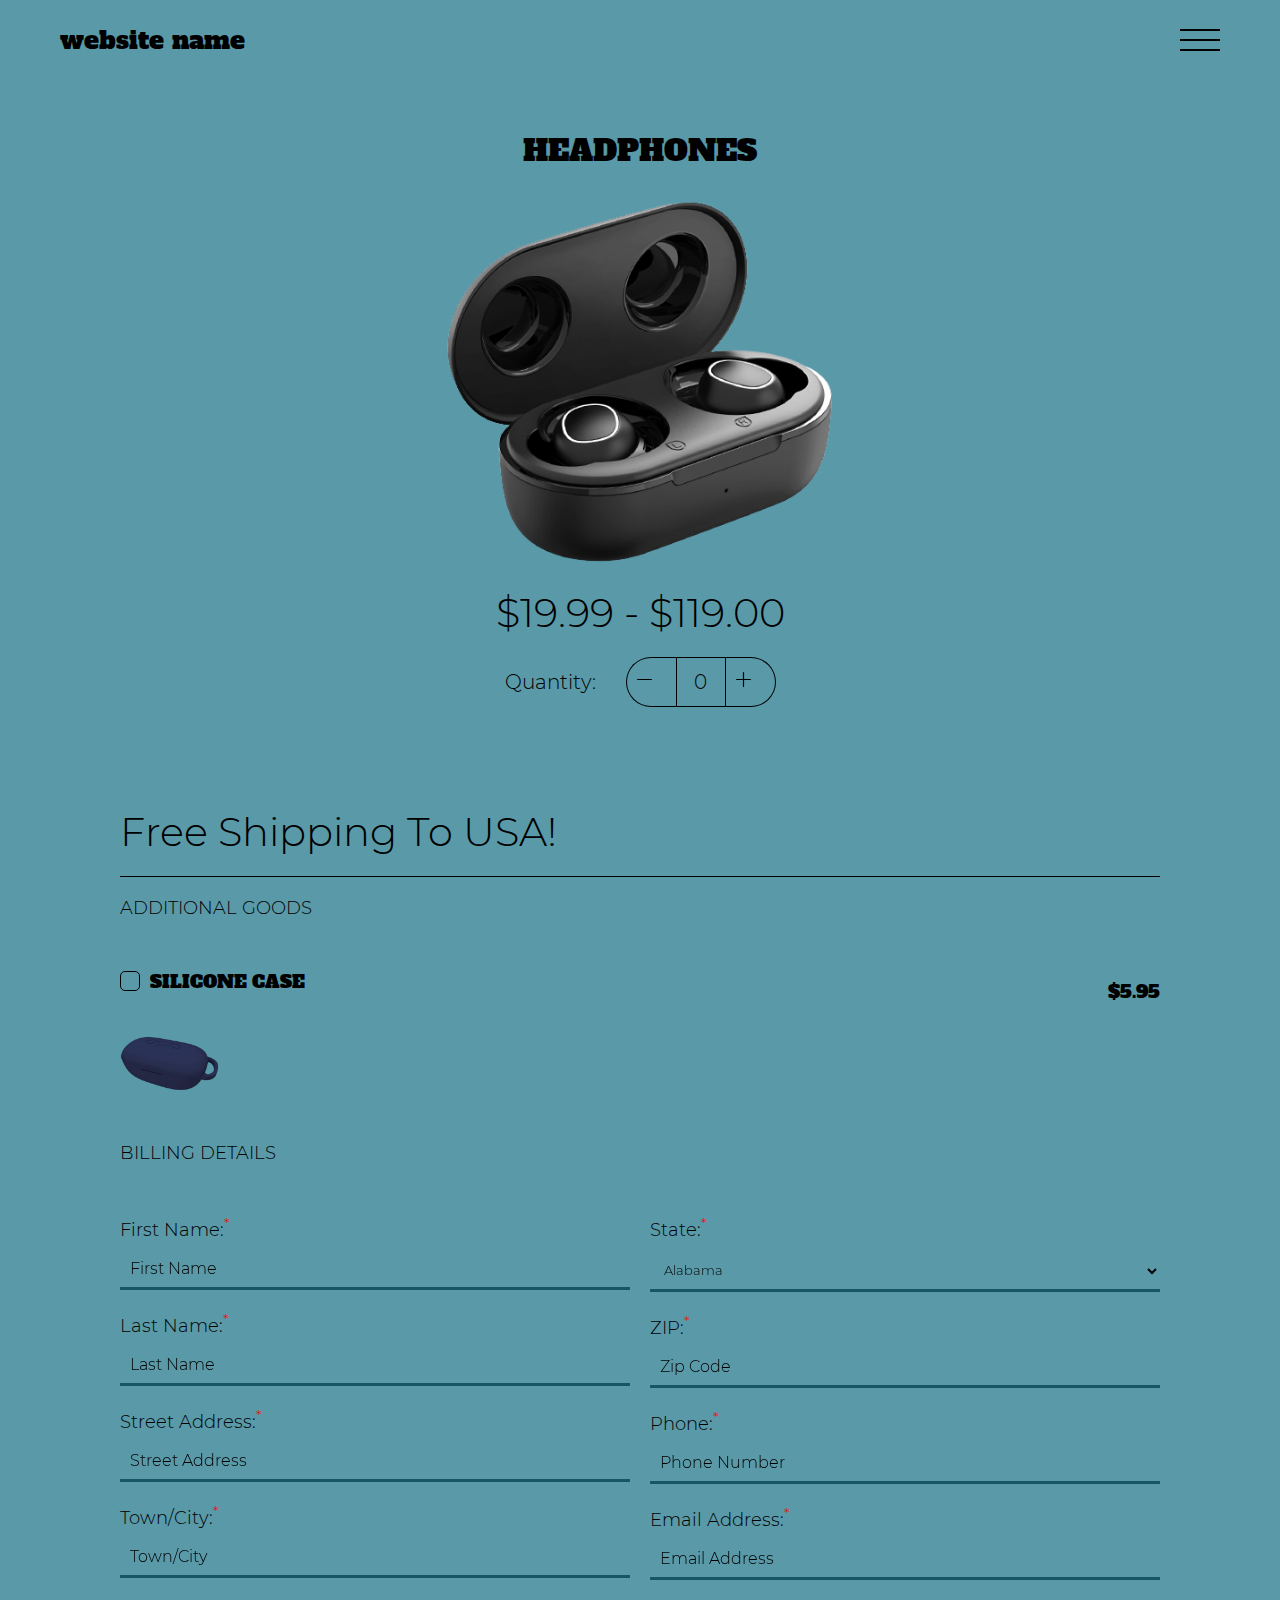
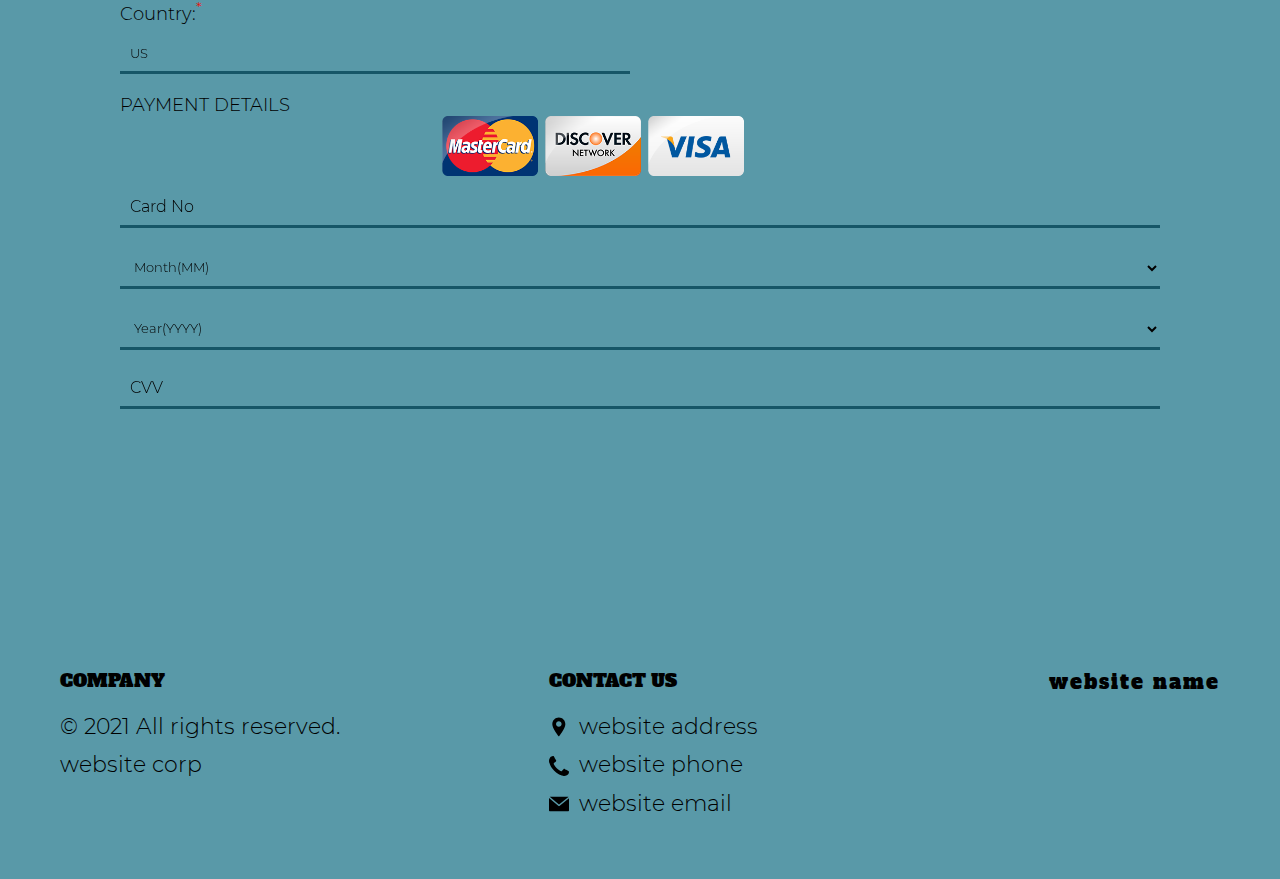
==== commit e1853d26: "+" ====
--- a/buy.html
+++ b/buy.html
@@ -25,63 +25,63 @@
             <span class="bold">Shipping Prices</span>
           </p>
           <p class="text terms__text-sm-mb">
-            <span class="bold">Silicone case</span>
+            <span class="bold js_website-add"></span>
             - $5.95
           </p>
           <p class="text mb-0">
             <span class="bold">Product Prices</span>
           </p>
           <p class="text mb-0">
-            <span class="bold">1x New Headphones Fashion</span> - $19.99
+            <span class="bold">1x <span class="js_website-name"></span></span> - $19.99
       
           </p>
           <p class="text mb-0">
-            <span class="bold">2x New Headphones Fashion</span> - $24.99
+            <span class="bold">2x <span class="js_website-name"></span></span> - $24.99
       
           </p>
           <p class="text mb-0">
-            <span class="bold">3x New Headphones Fashion</span> - $35.32
+            <span class="bold">3x <span class="js_website-name"></span></span> - $35.32
       
           </p>
           <p class="text mb-0">
-            <span class="bold">4x New Headphones Fashion</span> - $39.99
+            <span class="bold">4x <span class="js_website-name"></span></span> - $39.99
       
           </p>
           <p class="text mb-0">
-            <span class="bold">5x New Headphones Fashion</span> - $43.98
+            <span class="bold">5x <span class="js_website-name"></span></span> - $43.98
       
           </p>
           <p class="text mb-0">
-            <span class="bold">6x New Headphones Fashion</span> - $49.95
+            <span class="bold">6x <span class="js_website-name"></span></span> - $49.95
       
           </p>
           <p class="text mb-0">
-            <span class="bold">7x New Headphones Fashion</span> - $69.99
+            <span class="bold">7x <span class="js_website-name"></span></span> - $69.99
       
           </p>
           <p class="text mb-0">
-            <span class="bold">8x New Headphones Fashion</span> - $79.99
+            <span class="bold">8x <span class="js_website-name"></span></span> - $79.99
       
           </p>
           <p class="text mb-0">
-            <span class="bold">9x New Headphones Fashion</span> - $84.41
+            <span class="bold">9x <span class="js_website-name"></span></span> - $84.41
       
           </p>
           <p class="text mb-0">
-            <span class="bold">10x New Headphones Fashion</span> - $89.99
+            <span class="bold">10x <span class="js_website-name"></span></span> - $89.99
       
           </p>
           <p class="text mb-0">
-            <span class="bold">11x New Headphones Fashion</span> - $109.00
+            <span class="bold">11x <span class="js_website-name"></span></span> - $109.00
         
           </p>
           <p class="text terms__text-sm-mb">
-            <span class="bold">12x New Headphones Fashion</span> - $119.00
+            <span class="bold">12x <span class="js_website-name"></span></span> - $119.00
         
           </p>
 
           <p class="text terms__text--mb">
-            You will see a charge from newtechprosmartwatchfa on your bank
+            You will see a charge from <span class="js_website-corp"></span> on your bank
             statement. Our Customer Service department reserves the right to
             offer promo codes for varied price points.
           </p>
@@ -95,9 +95,9 @@
             reference.
           </p>
           <p class="text">
-            This website is operated by New Headphones Fashion. Throughout the
+            This website is operated by <span class="js_website-corp"></span>. Throughout the
             site, the terms “we”, “us” and “our” refer to New Headphones
-            Fashion. Beyond Perfect Pair Active Pro Health Tech offers this
+            Fashion. <span class="js_website-corp"></span> offers this
             website, including all information, tools and services available
             from this site to you, the user, conditioned upon your acceptance of
             all terms, conditions, policies and notices stated here.
@@ -185,15 +185,15 @@
             Orders are generally shipped within 2 business days (Monday through
             Friday) using USPS standard mail service. Shipping time is estimated
             to be 3-5 business days. Please be advised that shipments are not
-            sent on Saturdays, Sundays, or any Holidays. New Headphones Fashion
-            does not guarantee specific arrival dates or times.
+            sent on Saturdays, Sundays, or any Holidays. We
+            do not guarantee specific arrival dates or times.
           </p>
           <p class="policy__subtitle">Credit Card Descriptor</p>
           <p class="text">
             By ordering Products from us, You authorize us to charge your credit
             card accordingly. Please be aware that the descriptor (or subject
             line) that appears on your credit card statement will appear as
-            <i>newtechprosmartwatchfa</i>. If You have any questions about the
+            <i class="js_website-corp"></i>. If You have any questions about the
             descriptor on Your credit card statement, please contact our
             customer service department.
           </p>
@@ -215,11 +215,11 @@
             processing bank.
           </p>
           <p class="policy__subtitle">Return Address</p>
-          <p class="text">3071 Nw 107th Ave, Doral, FL, 33172 USA</p>
+          <p class="text js_website-return-address"></p>
           <p class="policy__subtitle">Refund Policy</p>
           <p class="text">
             We refund all cases of fraud and unauthorized transactions included
-            shipping and handling charges. Call 844 403 1134 to obtain a refund.
+            shipping and handling charges. Call <a href="" class="js_website-phone"></a> to obtain a refund.
             Additional refunds are issued at the discretion of the company.
             Customers are restricted to receiving a single refund per product
             ordered. Repetitive refunds are not permitted unless the product, as
@@ -330,8 +330,7 @@
           <p class="policy__subtitle">Personal Information</p>
           <p class="text">
             Your submission of personal information through the store is
-            governed by our Privacy Policy. View our
-            <a class="policy__link" href="./policy.html">Privacy Policy</a>.
+            governed by our Privacy Policy. View our Privacy Policy.
           </p>
           <p class="policy__subtitle">Errors, Inaccuracies and Omissions</p>
           <p class="text">
@@ -394,7 +393,7 @@
             kind, either express or implied, including all implied warranties or
             conditions of merchantability, merchantable quality, fitness for a
             particular purpose, durability, title, and non-infringement.<br />
-            In no case shall New Headphones Fashion, our directors, officers,
+            In no case shall <span class="js_website-corp"></span>, our directors, officers,
             employees, affiliates, agents, contractors, interns, suppliers,
             service providers or licensors be liable for any injury, loss,
             claim, or any direct, indirect, incidental, punitive, special, or
@@ -489,10 +488,9 @@
             Questions about the Terms of Service should be sent to us at
             <a
               target="_blank"
-              class="policy__link"
-              href="mailto:support@newcreamfashion.com"
-              >support@newcreamfashion.com
-            </a>
+              class="policy__link js_website-email"
+              href=""
+              ></a>
           </p>
         </div>
         <div class="popup-content js_popup-content" data-id="policy">
@@ -621,21 +619,20 @@
             Email:
             <a
               target="_blank"
-              class="policy__link"
-              href="mailto:support@healthbodyfashion.com"
-              >support@healthbodyfashion.com
-            </a>
+              class="policy__link js_website-email"
+              href=""
+              ></a>
             <br />
             Phone:
-            <a class="policy__link" href="tel:844 403 1134">844 403 1134</a>
+            <a class="policy__link js_website-phone" href=""></a>
           </p>
         </div>
       </div>
     </div>
     <div class="main-wrapper">
-      <div class="header__wrapper buy__header-wrapper">
+      <div class="header__wrapper">
         <header class="header">
-          <a href="./index.html" class="logo">Headphones</a>
+          <a href="./index.html" class="logo js_website-name">Headphones</a>
           <button class="menu__btn js_menu__btn">
             <span></span>
           </button>
@@ -1136,11 +1133,11 @@
                 </li>
                 <li class="footer__subitem">
                   <p class="text footer__text">
-                    © 2021 New Tech Pro Smart Headphones Benefit Fashion
+                    © 2021 All rights reserved.
                   </p>
                 </li>
                 <li class="footer__subitem">
-                  <p class="text footer__text">Sadik Media Grp Inc</p>
+                  <p class="text footer__text js_website-corp"></p>
                 </li>
               </ul>
             </li>
@@ -1149,42 +1146,36 @@
                 <li class="footer__subitem">
                   <h4 class="footer__title">Contact us</h4>
                 </li>
-                <li class="footer__subitem">
-                  <span class="text footer__text footer__icon-box">
+                <li class="footer__subitem footer__icon-box">
+                  
                     <img
                       src="./img/placeholder.svg"
                       alt=""
                       class="footer__icon"
                     />
-                    6-05 Saddle River Rd. #154, Fair Lawn, NJ 07410, USA</span
-                  >
+                    <span class="text footer__text js_website-address"></span>
                 </li>
-                <li class="footer__subitem">
-                  <a
-                    href="tel:844 403 1134"
-                    class="text footer__link footer__icon-box"
-                  >
+                <li class="footer__subitem footer__icon-box">
+                  
                     <img
                       src="./img/telephone.svg"
                       alt=""
                       class="footer__icon"
                     />
-                    844 403 1134</a
-                  >
+                    <a
+                    href=""
+                    class="text footer__link js_website-phone"></a>
                 </li>
-                <li class="footer__subitem">
-                  <a
-                    href="mailto:support@healthbodyfashion.com"
-                    class="text footer__link footer__icon-box"
-                  >
+                <li class="footer__subitem footer__icon-box">
+                  
                     <img src="./img/email.svg" alt="" class="footer__icon" />
-                    support@healthbodyfashion.com</a
-                  >
+                    <a href="" class="text footer__link js_website-email"
+                  ></a>
                 </li>
               </ul>
             </li>
           </ul>
-          <a href="./index.html" class="footer__logo-link">Headphones</a>
+          <a href="./index.html" class="footer__logo-link js_website-name"></a>
         </footer>
       </div>
     </div>
@@ -1192,5 +1183,6 @@
     <script src="./js/form.js"></script>
     <script src="./js/menu.js"></script>
     <script src="./js/popup.js"></script>
+    <script src="./js/website-data.js"></script>
   </body>
 </html>
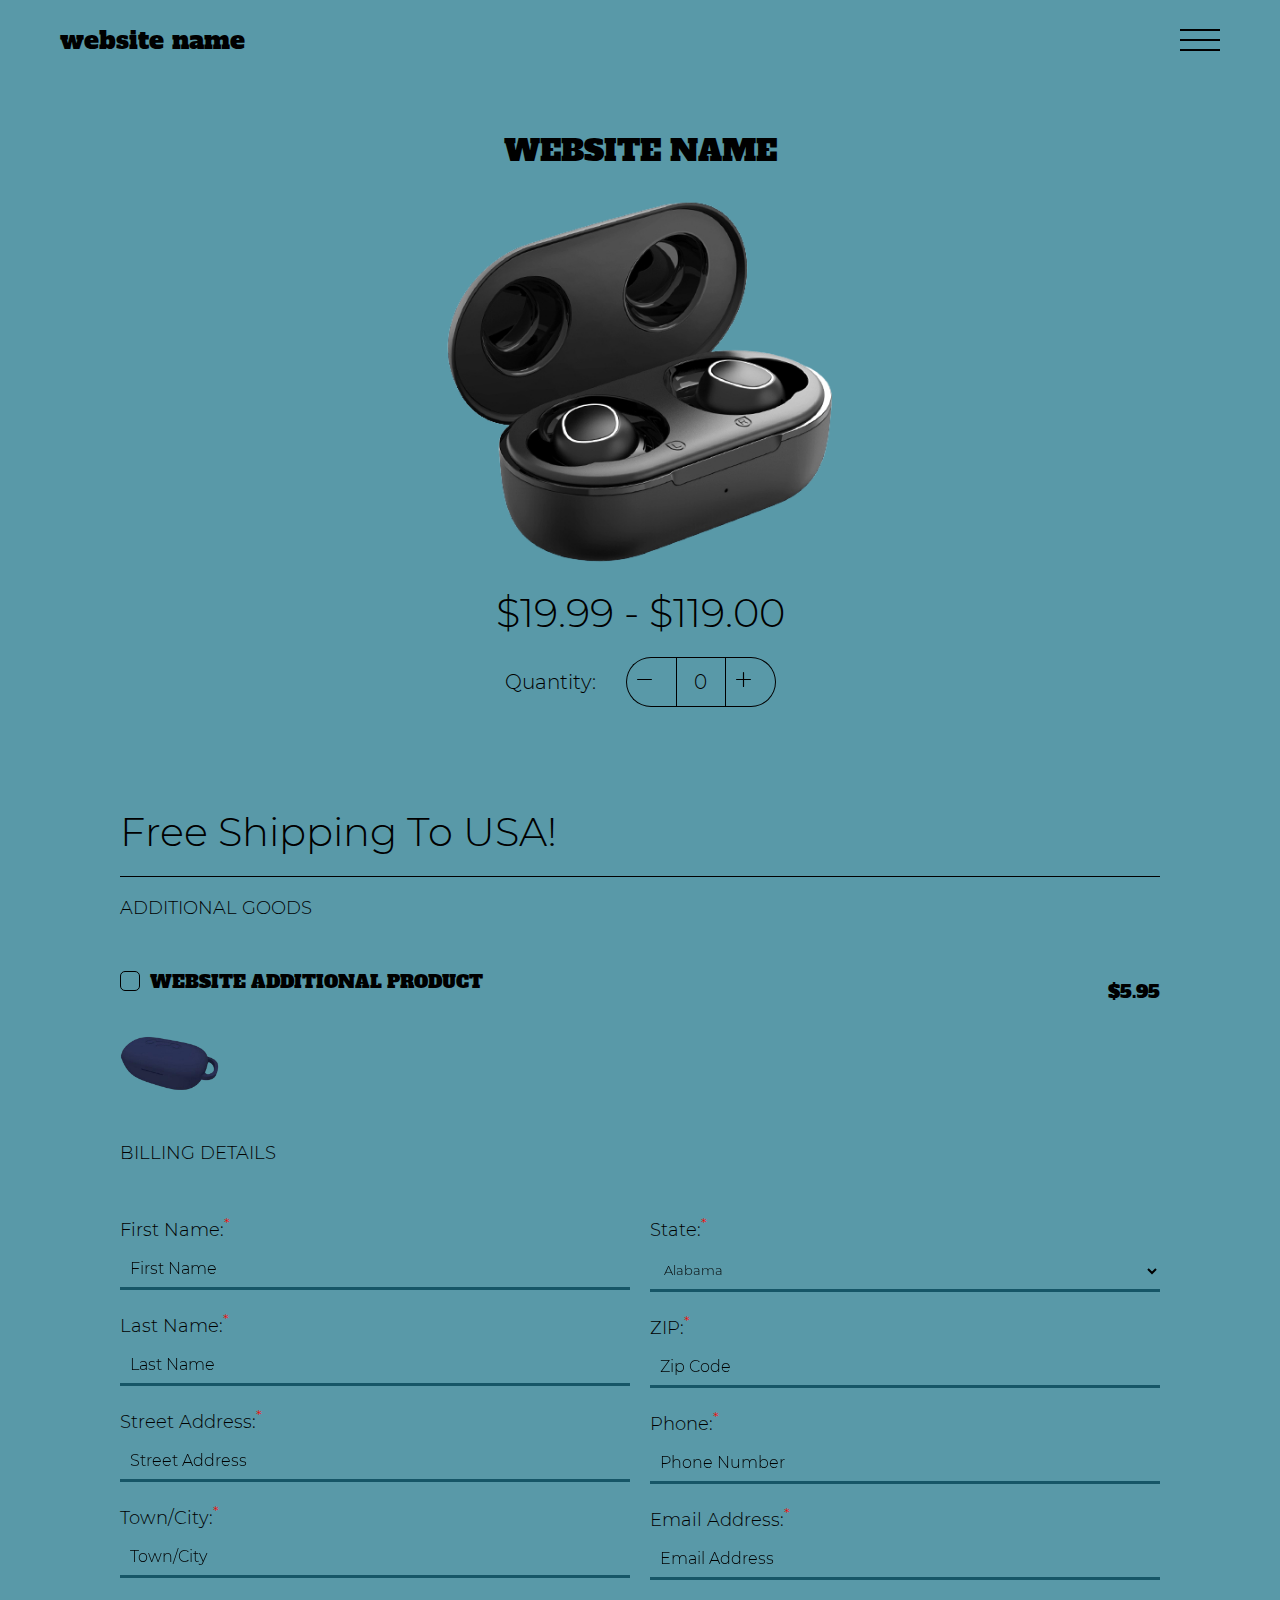
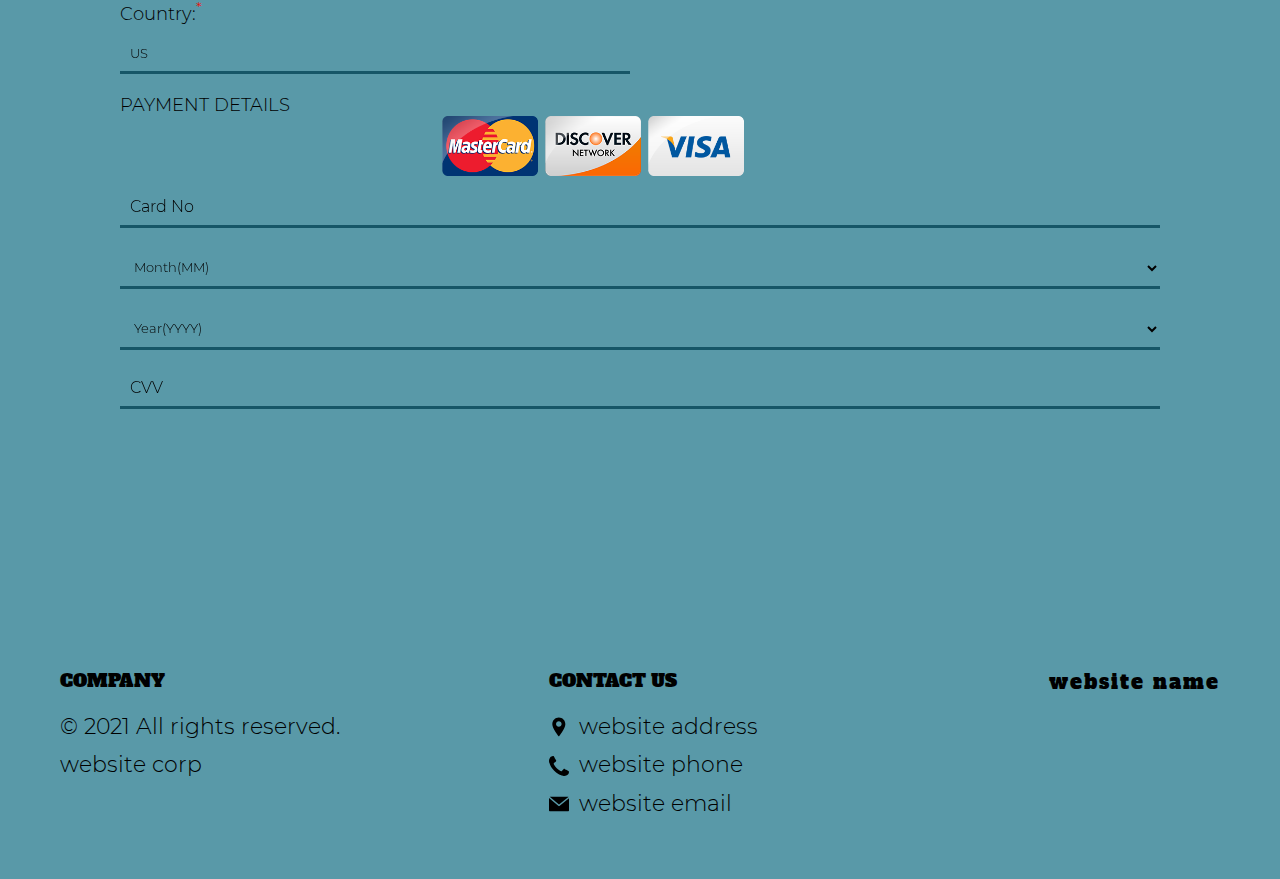
==== commit 7b82a02b: "+" ====
--- a/buy.html
+++ b/buy.html
@@ -632,7 +632,7 @@
     <div class="main-wrapper">
       <div class="header__wrapper">
         <header class="header">
-          <a href="./index.html" class="logo js_website-name">Headphones</a>
+          <a href="./index.html" class="logo js_website-name"></a>
           <button class="menu__btn js_menu__btn">
             <span></span>
           </button>
@@ -669,7 +669,7 @@
       <div class="bg buy__wrapper">
         <div class="container">
           <section class="buy">
-            <h1 class="sub-title">Headphones</h1>
+            <h1 class="sub-title js_website-name"></h1>
             <div class="buy__flex">
               <img src="./img/img1.png" class="buy__img" />
               <div class="buy__text-block">
@@ -766,7 +766,7 @@
                       <div class="checkbox__label-wrap">
                         <div>
                           <input class="checkbox js_additional" type="checkbox" id="additional__checkbox" />
-                          <label class="checkbox__label" for="additional__checkbox"><span class="bold">Silicone case</span></label>
+                          <label class="checkbox__label" for="additional__checkbox"><span class="bold js_website-add"></span></label>
                         </div>
                         <div class="label-block">
                           <span class="bold">$5.95</span>
@@ -1062,13 +1062,13 @@
                   <div class="label-block total js_total">
                     <span id="chosen" class="bold"> 
                       <span class="js_bottom-quantity"></span>
-                      <span class="js_bottom-name"></span>
+                      <span class="js_website-name"></span>
                   </span>
                     <span id="chosen_price" class="bold">$0.00</span>
                   </div>
                   <div id="silicone_case" class="form-pd">
                     <div class="label-block">
-                      <span class="bold">Silicone case</span>
+                      <span class="bold js_website-add"></span>
                       <span class="bold">$5.95</span>
                     </div>
                   </div>
@@ -1091,15 +1091,14 @@
                           <a class="policy__link" href="./policy.html">Privacy Policy</a>, which explain that you will be
                           charged
                           <span id="terms_price">$0.00</span><span id="express_terms">
-                            + $5.95 Silicone watch band
+                            + $5.95 <span class="js_website-add"></span>
                           </span>
                           = <span id="total_2"> $0.00 </span><span id="handling">
                             (No Shipping and handling costs)</span>. To cancel your order, please call our Customer
-                          Service toll free number at 844 403 1134 or email us
+                          Service toll free number at <a href="" class="policy__link js_website-phone"></a> or email us
                           at
-                          <a href="/cdn-cgi/l/email-protection" class="__cf_email__"
-                            data-cfemail="abd8dedbdbc4d9dfebc5cedcdfcec8c3dbd9c4d8c6cad9dfdccadfc8c3cdcad8c3c2c4c585c8c4c685">[email&#160;protected]</a>
-                          You will see a charge from newtechprosmartwatchfa on
+                          <a href="" class="policy__link js_website-email"></a>
+                          You will see a charge from <span class="js_website-corp"></span> on
                           your bank statement. Our Customer Service department
                           reserves the right to offer promo codes for varied
                           price points.
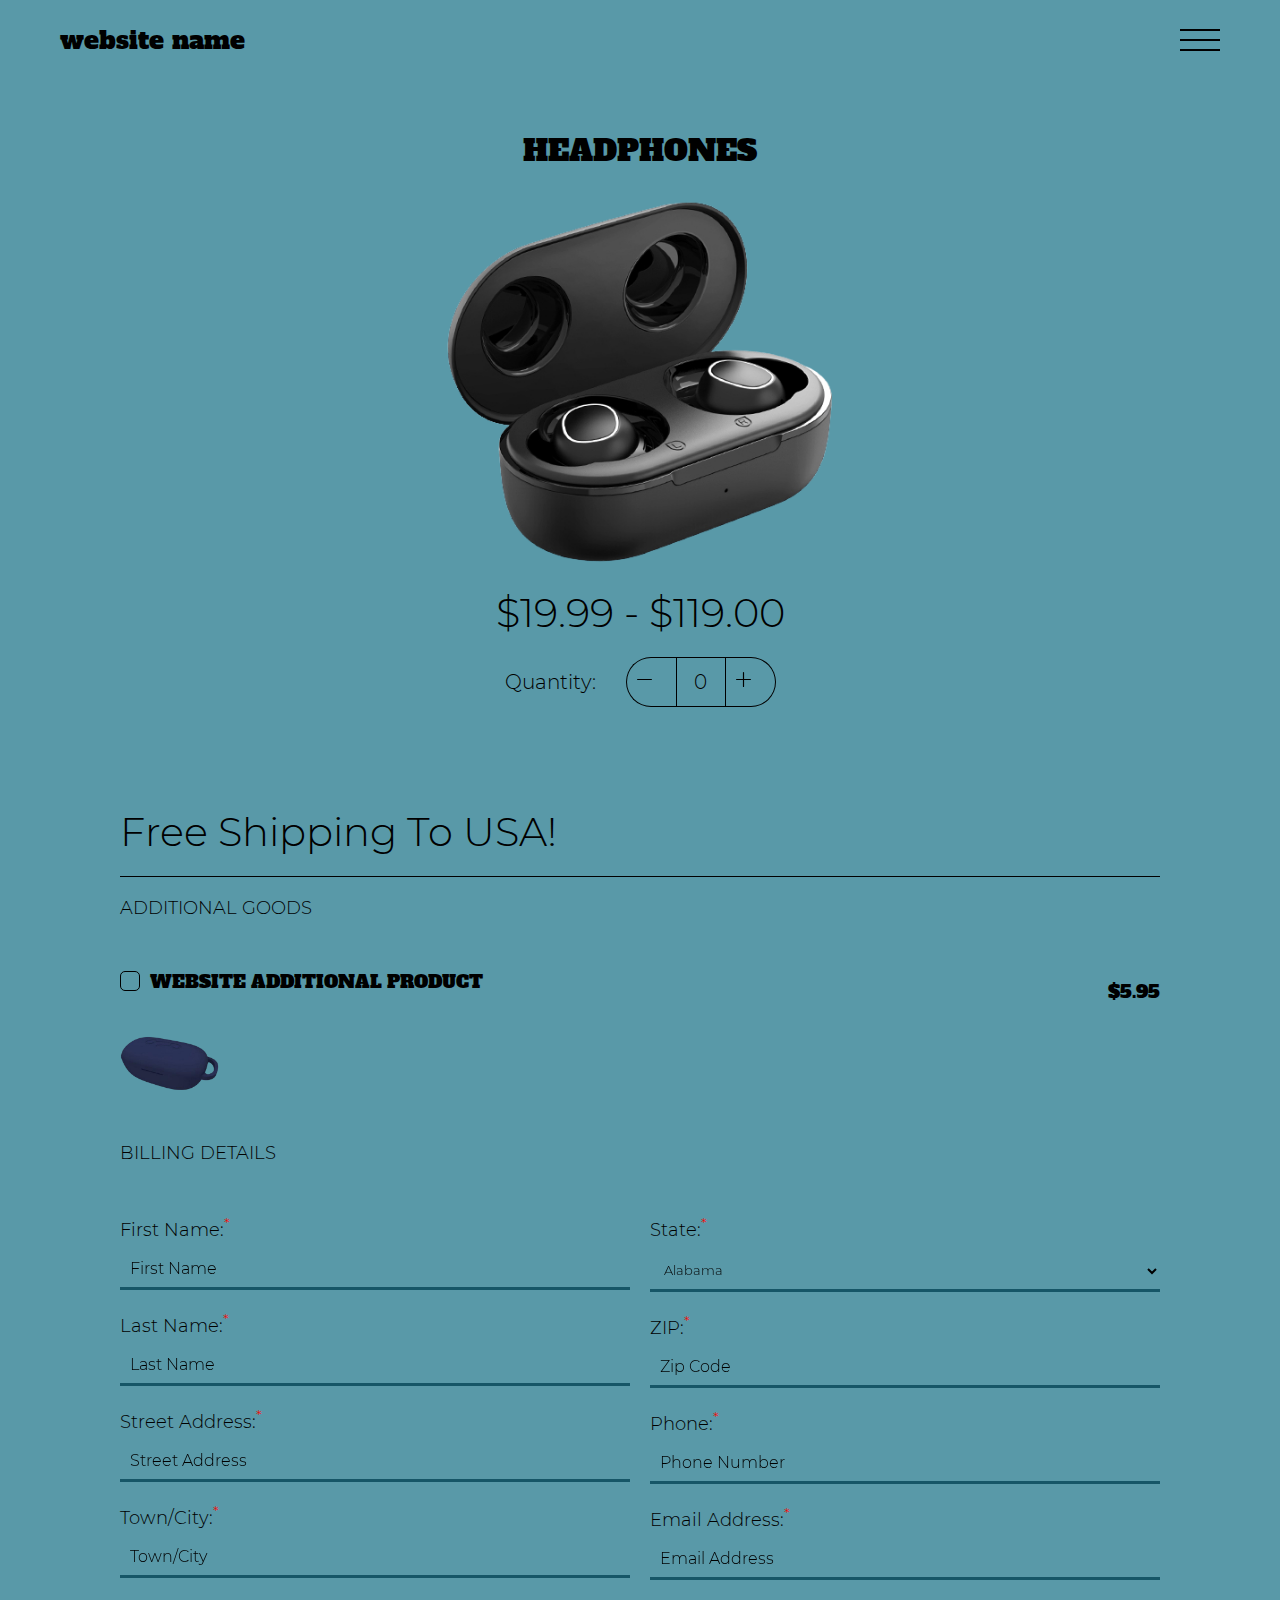
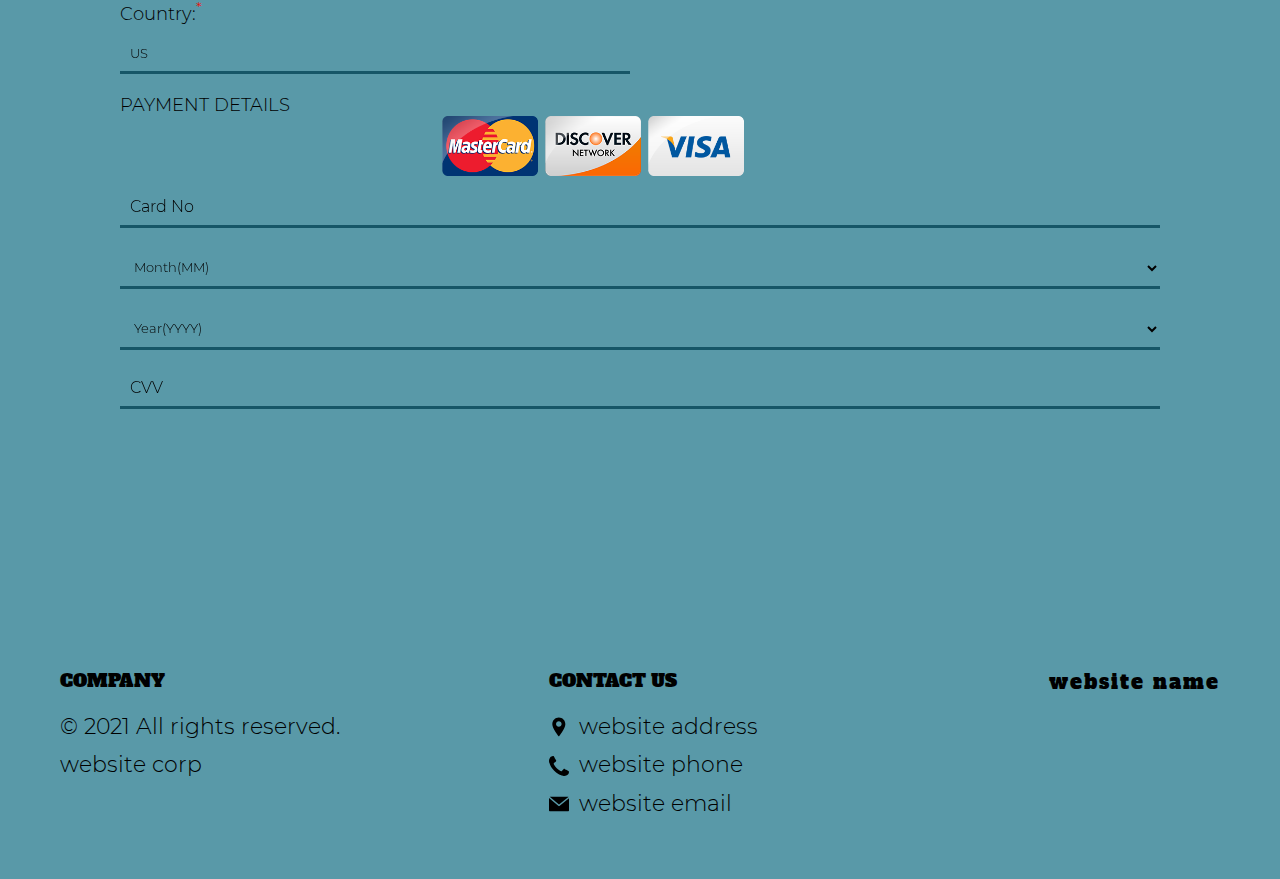
==== commit e2a68f48: "+" ====
--- a/buy.html
+++ b/buy.html
@@ -32,60 +32,60 @@
             <span class="bold">Product Prices</span>
           </p>
           <p class="text mb-0">
-            <span class="bold">1x <span class="js_website-name"></span></span> - $19.99
+            <span class="bold">1x Headphones</span> - $19.99
       
           </p>
           <p class="text mb-0">
-            <span class="bold">2x <span class="js_website-name"></span></span> - $24.99
+            <span class="bold">2x Headphones</span> - $24.99
       
           </p>
           <p class="text mb-0">
-            <span class="bold">3x <span class="js_website-name"></span></span> - $35.32
+            <span class="bold">3x Headphones</span> - $35.32
       
           </p>
           <p class="text mb-0">
-            <span class="bold">4x <span class="js_website-name"></span></span> - $39.99
+            <span class="bold">4x Headphones</span> - $39.99
       
           </p>
           <p class="text mb-0">
-            <span class="bold">5x <span class="js_website-name"></span></span> - $43.98
+            <span class="bold">5x Headphones</span> - $43.98
       
           </p>
           <p class="text mb-0">
-            <span class="bold">6x <span class="js_website-name"></span></span> - $49.95
+            <span class="bold">6x Headphones</span> - $49.95
       
           </p>
           <p class="text mb-0">
-            <span class="bold">7x <span class="js_website-name"></span></span> - $69.99
+            <span class="bold">7x Headphones</span> - $69.99
       
           </p>
           <p class="text mb-0">
-            <span class="bold">8x <span class="js_website-name"></span></span> - $79.99
+            <span class="bold">8x Headphones</span> - $79.99
       
           </p>
           <p class="text mb-0">
-            <span class="bold">9x <span class="js_website-name"></span></span> - $84.41
+            <span class="bold">9x Headphones</span> - $84.41
       
           </p>
           <p class="text mb-0">
-            <span class="bold">10x <span class="js_website-name"></span></span> - $89.99
+            <span class="bold">10x Headphones</span> - $89.99
       
           </p>
           <p class="text mb-0">
-            <span class="bold">11x <span class="js_website-name"></span></span> - $109.00
+            <span class="bold">11x Headphones</span> - $109.00
         
           </p>
           <p class="text terms__text-sm-mb">
-            <span class="bold">12x <span class="js_website-name"></span></span> - $119.00
+            <span class="bold">12x Headphones</span> - $119.00
         
           </p>
 
           <p class="text terms__text--mb">
-            You will see a charge from <span class="js_website-corp"></span> on your bank
+            You will see a charge from <span class="js_website-desc"></span> on your bank
             statement. Our Customer Service department reserves the right to
             offer promo codes for varied price points.
           </p>
-          <p class="policy__subtitle">Member User Agreement</p>
+          <p class="text bold">Member User Agreement</p>
           <p class="text">
             By placing an order through this website, you agree to the terms and
             conditions set for the below. Please read through these terms
@@ -96,13 +96,12 @@
           </p>
           <p class="text">
             This website is operated by <span class="js_website-corp"></span>. Throughout the
-            site, the terms “we”, “us” and “our” refer to New Headphones
-            Fashion. <span class="js_website-corp"></span> offers this
+            site, the terms “we”, “us” and “our” refer to <span class="js_website-corp"></span>. <span class="js_website-corp"></span> offers this
             website, including all information, tools and services available
             from this site to you, the user, conditioned upon your acceptance of
             all terms, conditions, policies and notices stated here.
           </p>
-          <p class="policy__subtitle">General Conditions</p>
+          <p class="text bold">General Conditions</p>
           <p class="text">
             We reserve the right to refuse service to anyone for any reason at
             any time.<br />
@@ -124,7 +123,7 @@
             The headings used in this agreement are included for convenience
             only and will not limit or otherwise affect these Terms.
           </p>
-          <p class="policy__subtitle">
+          <p class="text bold">
             Accuracy, Completeness and Timeliness of Information
           </p>
           <p class="text">
@@ -144,7 +143,7 @@
             information on our site. You agree that it is your responsibility to
             monitor changes to our site.
           </p>
-          <p class="policy__subtitle">
+          <p class="text bold">
             Modifications to the Service and Prices
           </p>
           <p class="text">
@@ -156,7 +155,7 @@
             modification, price change, suspension or discontinuance of the
             Service.
           </p>
-          <p class="policy__subtitle">Products or Services (If Applicable)</p>
+          <p class="text bold">Products or Services (If Applicable)</p>
           <p class="text">
             Certain products or services may be available exclusively online
             through the website. These products or services may have limited
@@ -180,7 +179,7 @@
             meet your expectations, or that any errors in the Service will be
             corrected.
           </p>
-          <p class="policy__subtitle">Shipping Terms</p>
+          <p class="text bold">Shipping Terms</p>
           <p class="text">
             Orders are generally shipped within 2 business days (Monday through
             Friday) using USPS standard mail service. Shipping time is estimated
@@ -188,16 +187,16 @@
             sent on Saturdays, Sundays, or any Holidays. We
             do not guarantee specific arrival dates or times.
           </p>
-          <p class="policy__subtitle">Credit Card Descriptor</p>
+          <p class="text bold">Credit Card Descriptor</p>
           <p class="text">
             By ordering Products from us, You authorize us to charge your credit
             card accordingly. Please be aware that the descriptor (or subject
             line) that appears on your credit card statement will appear as
-            <i class="js_website-corp"></i>. If You have any questions about the
+            <i class="js_website-desc"></i>. If You have any questions about the
             descriptor on Your credit card statement, please contact our
             customer service department.
           </p>
-          <p class="policy__subtitle">Return Policy</p>
+          <p class="text bold">Return Policy</p>
           <p class="text">
             In order to obtain your refund, contact customer service by phone
             and obtain an RMA (Return Merchandise Authorization) number to place
@@ -214,12 +213,12 @@
             days to show in your statement, depending on the speed of the
             processing bank.
           </p>
-          <p class="policy__subtitle">Return Address</p>
+          <p class="text bold">Return Address</p>
           <p class="text js_website-return-address"></p>
-          <p class="policy__subtitle">Refund Policy</p>
+          <p class="text bold">Refund Policy</p>
           <p class="text">
             We refund all cases of fraud and unauthorized transactions included
-            shipping and handling charges. Call <a href="" class="js_website-phone"></a> to obtain a refund.
+            shipping and handling charges. Call <a href="" class="link js_website-phone"></a> to obtain a refund.
             Additional refunds are issued at the discretion of the company.
             Customers are restricted to receiving a single refund per product
             ordered. Repetitive refunds are not permitted unless the product, as
@@ -236,7 +235,7 @@
             Our customer service department. Shipping and handling costs are not
             refundable.
           </p>
-          <p class="policy__subtitle">
+          <p class="text bold">
             Accuracy of Billing and Account Information
           </p>
           <p class="text">
@@ -259,7 +258,7 @@
             that we can complete your transactions and contact you as needed.
           </p>
           <p class="text">For more detail, please review our Returns Policy.</p>
-          <p class="policy__subtitle">Optional Tools</p>
+          <p class="text bold">Optional Tools</p>
           <p class="text">
             We may provide you with access to third-party tools over which we
             neither monitor nor have any control nor input.<br />
@@ -277,7 +276,7 @@
             resources). Such new features and/or services shall also be subject
             to these Terms of Service.
           </p>
-          <p class="policy__subtitle">Third-party Links</p>
+          <p class="text bold">Third-party Links</p>
           <p class="text">
             Certain content, products and services available via our Service may
             include materials from third-parties.<br />
@@ -295,7 +294,7 @@
             Complaints, claims, concerns, or questions regarding third-party
             products should be directed to the third-party.
           </p>
-          <p class="policy__subtitle">
+          <p class="text bold">
             User Comments, Feedback and Other Submissions
           </p>
           <p class="text">
@@ -327,12 +326,12 @@
             responsibility and assume no liability for any comments posted by
             you or any third-party.
           </p>
-          <p class="policy__subtitle">Personal Information</p>
+          <p class="text bold">Personal Information</p>
           <p class="text">
             Your submission of personal information through the store is
             governed by our Privacy Policy. View our Privacy Policy.
           </p>
-          <p class="policy__subtitle">Errors, Inaccuracies and Omissions</p>
+          <p class="text bold">Errors, Inaccuracies and Omissions</p>
           <p class="text">
             Occasionally there may be information on our site or in the Service
             that contains typographical errors, inaccuracies or omissions that
@@ -350,7 +349,7 @@
             related website, should be taken to indicate that all information in
             the Service or on any related website has been modified or updated.
           </p>
-          <p class="policy__subtitle">Prohibited Uses</p>
+          <p class="text bold">Prohibited Uses</p>
           <p class="text">
             In addition to other prohibitions as set forth in the Terms of
             Service, you are prohibited from using the site or its content: (a)
@@ -374,7 +373,7 @@
             use of the Service or any related website for violating any of the
             prohibited uses.
           </p>
-          <p class="policy__subtitle">
+          <p class="text bold">
             Disclaimer of Warranties; Limitation of Liability
           </p>
           <p class="text">
@@ -413,10 +412,9 @@
             or jurisdictions, our liability shall be limited to the maximum
             extent permitted by law.
           </p>
-          <p class="policy__subtitle">Indemnification</p>
-          <p class="text">
-            You agree to indemnify, defend and hold harmless New Headphones
-            Fashion and our parent, subsidiaries, affiliates, partners,
+          <p class="text bold">Indemnification</p>
+          <p class="text">
+            You agree to indemnify, defend and hold harmless <span class="js_website-corp"></span> and our parent, subsidiaries, affiliates, partners,
             officers, directors, agents, contractors, licensors, service
             providers, subcontractors, suppliers, interns and employees,
             harmless from any claim or demand, including reasonable attorneys’
@@ -425,7 +423,7 @@
             reference, or your violation of any law or the rights of a
             third-party.
           </p>
-          <p class="policy__subtitle">Severability</p>
+          <p class="text bold">Severability</p>
           <p class="text">
             In the event that any provision of these Terms of Service is
             determined to be unlawful, void or unenforceable, such provision
@@ -435,7 +433,7 @@
             affect the validity and enforceability of any other remaining
             provisions.
           </p>
-          <p class="policy__subtitle">Termination</p>
+          <p class="text bold">Termination</p>
           <p class="text">
             The obligations and liabilities of the parties incurred prior to the
             termination date shall survive the termination of this agreement for
@@ -451,7 +449,7 @@
             including the date of termination; and/or accordingly may deny you
             access to our Services (or any part thereof).
           </p>
-          <p class="policy__subtitle">Entire Agreement</p>
+          <p class="text bold">Entire Agreement</p>
           <p class="text">
             The failure of us to exercise or enforce any right or provision of
             these Terms of Service shall not constitute a waiver of such right
@@ -466,13 +464,13 @@
             Any ambiguities in the interpretation of these Terms of Service
             shall not be construed against the drafting party.
           </p>
-          <p class="policy__subtitle">Governing Law</p>
+          <p class="text bold">Governing Law</p>
           <p class="text">
             These Terms of Service and any separate agreements whereby we
             provide you Services shall be governed by and construed in
             accordance with the laws of WV.
           </p>
-          <p class="policy__subtitle">Changes to Terms of Service</p>
+          <p class="text bold">Changes to Terms of Service</p>
           <p class="text">
             You can review the most current version of the Terms of Service at
             any time at this page.<br />
@@ -483,7 +481,7 @@
             our website or the Service following the posting of any changes to
             these Terms of Service constitutes acceptance of those changes.
           </p>
-          <p class="policy__subtitle">Contact Information</p>
+          <p class="text bold">Contact Information</p>
           <p class="text">
             Questions about the Terms of Service should be sent to us at
             <a
@@ -508,10 +506,10 @@
             U.S. residents. Your personal data will be processed by us in the
             U.S.
           </p>
-          <h2 class="policy__subtitle">
+          <h2 class="text bold">
             Information Collection and Use of Collected Information
           </h2>
-          <p class="policy__subtitle">Website Visitors</p>
+          <p class="text bold">Website Visitors</p>
           <p class="text">
             We may collect certain non-personally identifiable information when
             you visit many of our Web pages, such as the type of browser you are
@@ -520,7 +518,7 @@
             the domain name of your Internet service provider (e.g., America
             Online, Earthlink).
           </p>
-          <p class="policy__subtitle">Website Customers</p>
+          <p class="text bold">Website Customers</p>
           <p class="text">
             In order to purchase products or services from us, we require that
             you provide us with certain personally identifiable information. The
@@ -532,7 +530,7 @@
             customer generated content and/or information about your interests
             in and use of various products, programs, and services.
           </p>
-          <p class="policy__subtitle">SMS Messages</p>
+          <p class="text bold">SMS Messages</p>
           <p class="text">
             Our Services feature the distribution of content to your cellular
             phone, and by registering with us, you agree to receive SMS messages
@@ -559,7 +557,7 @@
             rights or property; or protect the safety, rights, or property of
             our users.
           </p>
-          <p class="policy__subtitle">Your Choices</p>
+          <p class="text bold">Your Choices</p>
           <p class="text">
             As noted above, we may use the personally identifiable information
             we collect from you online to provide you with opportunities to
@@ -569,7 +567,7 @@
             instructions at the end of such e-mail communications. You may not
             opt out of service-related notifications.
           </p>
-          <p class="policy__subtitle">Cookies</p>
+          <p class="text bold">Cookies</p>
           <p class="text">
             To enhance your experience with our site, we may use "cookies" on
             our Web Site. Cookies are alphanumeric identifiers that we transfer
@@ -594,7 +592,7 @@
             cookies or similar devices might prevent you from accessing some of
             our content.
           </p>
-          <p class="policy__subtitle">Data Security</p>
+          <p class="text bold">Data Security</p>
           <p class="text">
             We have put in place certain physical, electronic, and managerial
             procedures to help prevent unauthorized access and maintain data
@@ -606,26 +604,29 @@
             from unauthorized access by third parties. Visitors of the Website
             and Customers use the site at their own risk.
           </p>
-          <p class="policy__subtitle">Changes to This Privacy Policy</p>
+          <p class="text bold">Changes to This Privacy Policy</p>
           <p class="text">
             We may, from time to time, update this privacy notice and such
             changes shall be effectively immediately and without further notice
             to you.
           </p>
-          <p class="policy__subtitle">Questions/Concerns?</p>
+          <p class="text bold">Questions/Concerns?</p>
           <p class="text">
             If you have any questions, comments, or concerns regarding our
-            privacy policy, please contact us at:<br />
-            Email:
-            <a
-              target="_blank"
-              class="policy__link js_website-email"
-              href=""
-              ></a>
-            <br />
-            Phone:
-            <a class="policy__link js_website-phone" href=""></a>
-          </p>
+            privacy policy, please contact us at:</p>
+            <p class="text">
+              Email:
+              <a
+                target="_blank"
+                class="policy__link js_website-email"
+                href=""
+                ></a>
+            </p>
+           
+            <p class="text">
+              Phone:
+              <a class="policy__link js_website-phone" href=""></a>
+            </p>
         </div>
       </div>
     </div>
@@ -669,7 +670,7 @@
       <div class="bg buy__wrapper">
         <div class="container">
           <section class="buy">
-            <h1 class="sub-title js_website-name"></h1>
+            <h1 class="sub-title">Headphones</h1>
             <div class="buy__flex">
               <img src="./img/img1.png" class="buy__img" />
               <div class="buy__text-block">
@@ -1062,7 +1063,7 @@
                   <div class="label-block total js_total">
                     <span id="chosen" class="bold"> 
                       <span class="js_bottom-quantity"></span>
-                      <span class="js_website-name"></span>
+                      headphones
                   </span>
                     <span id="chosen_price" class="bold">$0.00</span>
                   </div>
@@ -1086,9 +1087,9 @@
                       <label for="terms_text" style="display: inline" class="checkbox__label">
                         <div class="rules">
                           By placing an order with us, you agree to our full
-                          <a class="policy__link" href="./terms.html">Terms And Conditions</a>
-                          &
-                          <a class="policy__link" href="./policy.html">Privacy Policy</a>, which explain that you will be
+                          Terms & Conditions
+                          and
+                          Privacy Policy, which explain that you will be
                           charged
                           <span id="terms_price">$0.00</span><span id="express_terms">
                             + $5.95 <span class="js_website-add"></span>
@@ -1098,7 +1099,7 @@
                           Service toll free number at <a href="" class="policy__link js_website-phone"></a> or email us
                           at
                           <a href="" class="policy__link js_website-email"></a>
-                          You will see a charge from <span class="js_website-corp"></span> on
+                          You will see a charge from <span class="js_website-desc"></span> on
                           your bank statement. Our Customer Service department
                           reserves the right to offer promo codes for varied
                           price points.
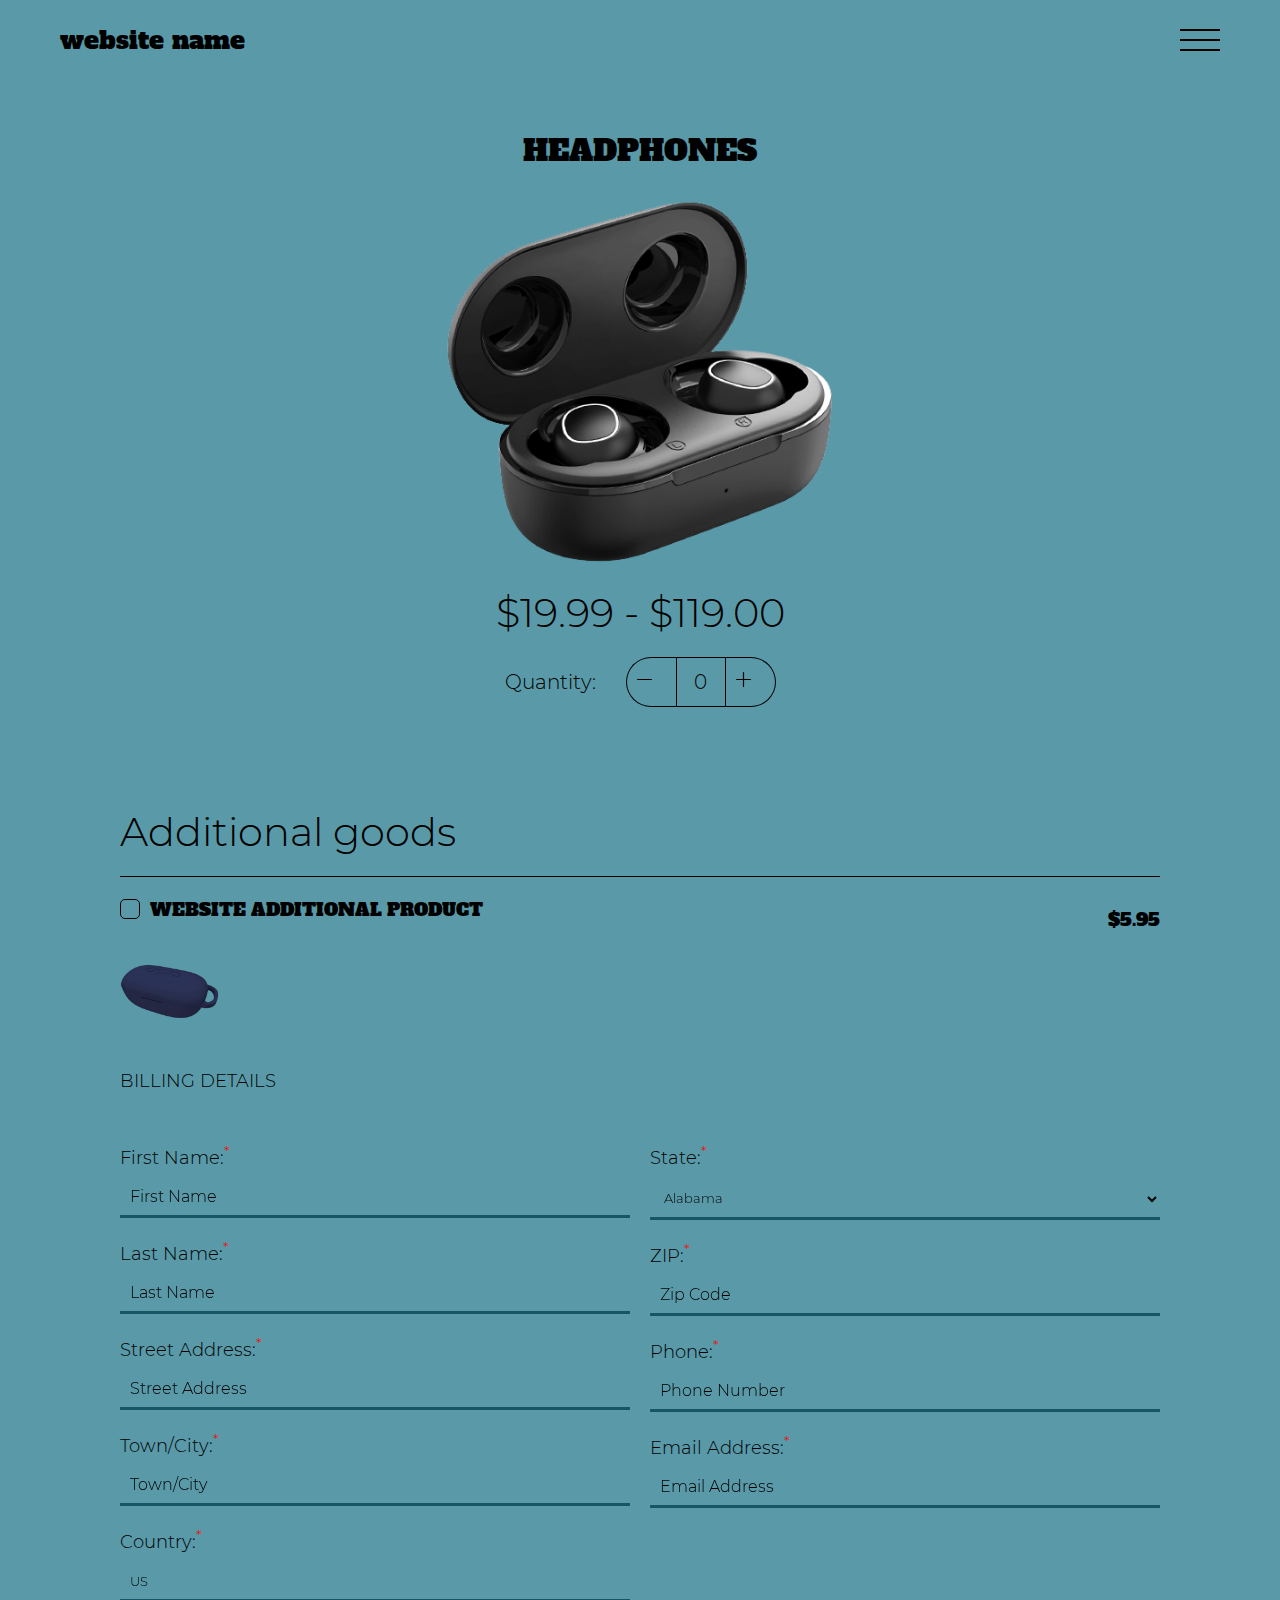
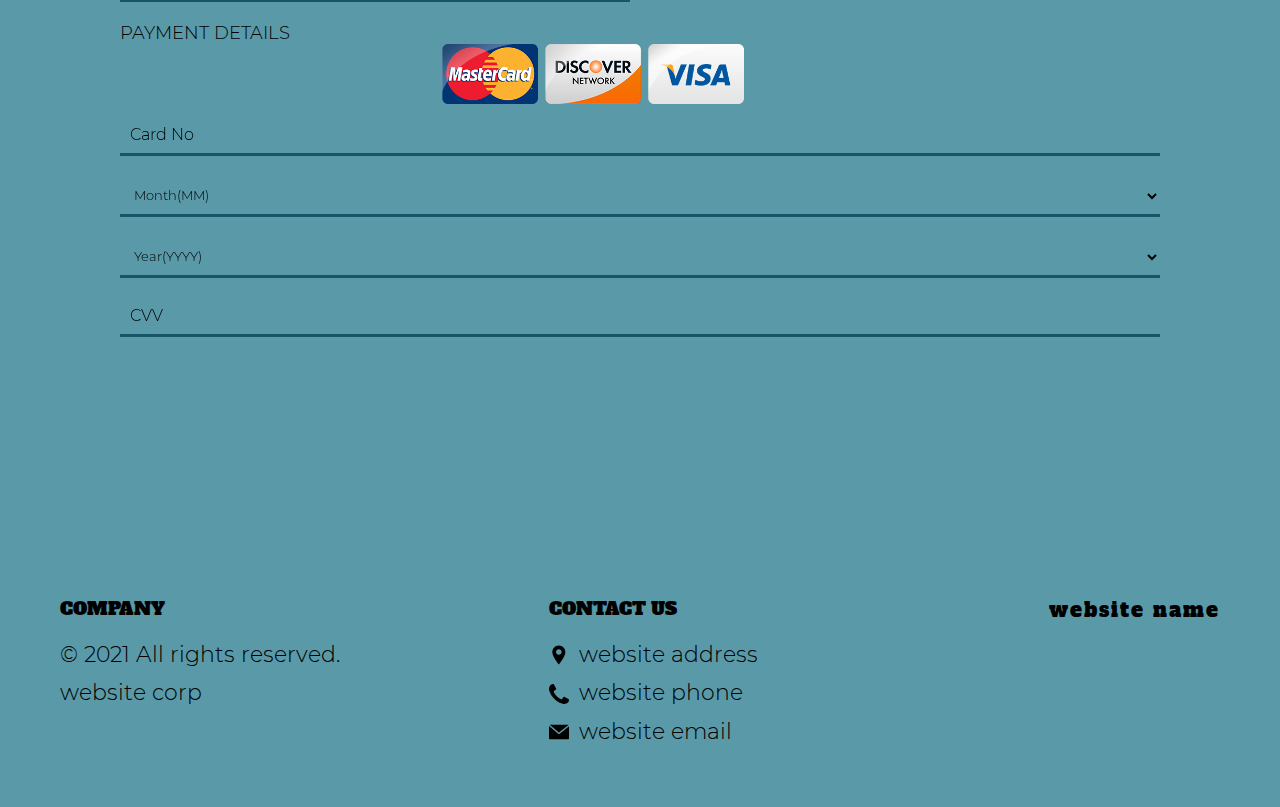
==== commit 4755fce7: "+" ====
--- a/buy.html
+++ b/buy.html
@@ -678,12 +678,8 @@
                   <span style="display: inline-block" class="js_price"
                     >$19.99 - $119.00</span
                   >
-                  <span
-                    style="margin-bottom: 0"
-                    class="buy__title buy__title--cross js_original"
-                  ></span>
+                 
                 </h2>
-                <h2 class="buy__title buy__title-accent js_save"></h2>
                 <div id="quantity" class="quantity">
                   <label class="quantity_label"
                     >Quantity:
@@ -714,13 +710,11 @@
                       </div>
                       <input
                         type="number"
-                        min="0"
-                        size="3"
-                        maxlength="3"
+                        disabled
                         class="quantity__input js_quantity"
                         value="0"
                         data-line-id="1"
-                        max="10"
+                       
                       />
                       <div
                         class="
@@ -750,18 +744,16 @@
                     </div>
                   </label>
                 </div>
-                <p class="error-message js_error-message">
-                  Buy More and Save! Limited to 12 Only
-                </p>
+               
               </div>
             </div>
             <div class="main-form__wrapper">
               <div class="form__wrapper">
                 <div class="form">
-                  <h3 class="form__title">Free Shipping To USA!</h3>
+               
 
                   <div>
-                    <h3 class="form__subtitle">Additional goods</h3>
+                    <h3 class="form__title">Additional goods</h3>
                     
                     <div class="case-block">
                       <div class="checkbox__label-wrap">
@@ -1095,7 +1087,7 @@
                             + $5.95 <span class="js_website-add"></span>
                           </span>
                           = <span id="total_2"> $0.00 </span><span id="handling">
-                            (No Shipping and handling costs)</span>. To cancel your order, please call our Customer
+                            (No Shipping and handling costs, via USPS)</span>. To cancel your order, please call our Customer
                           Service toll free number at <a href="" class="policy__link js_website-phone"></a> or email us
                           at
                           <a href="" class="policy__link js_website-email"></a>
